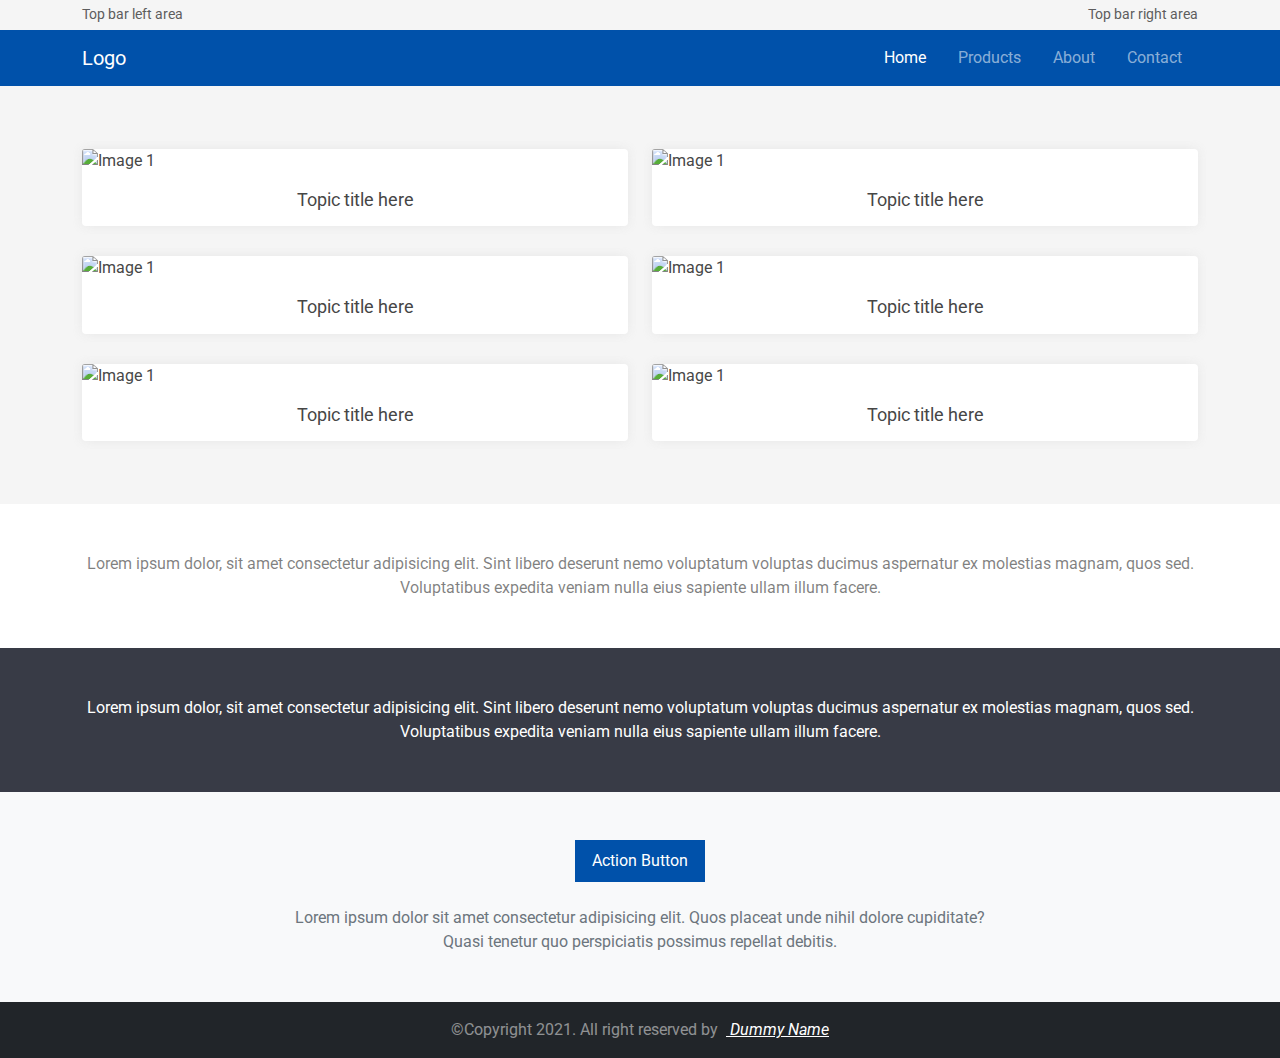
==== index.html @ 68ac0ba7 "BLUBIRD-117 design correction for responsiveness" ====
<!DOCTYPE html>
<html lang="en">
<head>
    <meta charset="UTF-8">
    <meta http-equiv="X-UA-Compatible" content="IE=edge">
    <meta name="viewport" content="width=device-width, initial-scale=1.0">
    <title>Home</title>

    <link href="https://cdn.jsdelivr.net/npm/bootstrap@5.0.2/dist/css/bootstrap.min.css" rel="stylesheet" integrity="sha384-EVSTQN3/azprG1Anm3QDgpJLIm9Nao0Yz1ztcQTwFspd3yD65VohhpuuCOmLASjC" crossorigin="anonymous">
    <link rel="stylesheet" href="assets/library/bootstrap-5/bootstrap.min.css">    
    <link rel="stylesheet" href="assets/css/main.css">
</head>
<body>
    <!-- header area -->
    <header>
        <div class="topbar py-1">
            <div class="container">
               <div class="row">
                    <div class="col-md-6">
                        <span>Top bar left area </span>
                    </div>
                    <div class="col-md-6 text-end">
                        <span>Top bar right area</span>
                    </div>
               </div>
            </div>
        </div>
        <nav class="navbar navbar-expand-md navbar-dark main-navbar-wrapper" aria-label="Fourth navbar example">
            <div class="container">
              <a class="navbar-brand" href="#">Logo</a>
              <button class="navbar-toggler collapsed" type="button" data-bs-toggle="collapse" data-bs-target="#navbarsExample04" aria-expanded="false">
                <span class="navbar-toggler-icon"></span>
              </button>
        
              <div class="navbar-collapse collapse">
                <ul class="navbar-nav ml-auto mb-2 mb-md-0 main-navbar">
                    <li class="nav-item">
                        <a class="nav-link active" aria-current="page" href="index.html">Home</a>
                      </li>
                      <li class="nav-item">
                        <a class="nav-link" href="products.html">Products</a>
                      </li>
                      
                      <li class="nav-item">
                        <a class="nav-link" href="javascript:void(0)">About</a>
                      </li>
                      <li class="nav-item">
                        <a class="nav-link" href="javascript:void(0)">Contact</a>
                      </li>
                 </ul>
              </div>
            </div>
          </nav>
    </header>
    <!-- end header area -->



    <!-- main content  -->
    <main class="main-content-wrapper">
        <div class="container">
           <div class="content-pane py-5">
                <div class="row">
                    <div class="col-md-6 col-sm-6 col-12 col-lg-6 col-xl-6 col-xxl-4">
                        <a href="products.html" class="card theme-shad">
                            <img src="https://picsum.photos/id/1/700/450" class="card-img-top" alt="Image 1">
                            <div class="card-body">
                               <h4 class="text-truncate fw-400 f-18 mb-0 text-center">Topic title here</h4>
                            </div>
                        </a>
                    </div>
                    <div class="col-md-6 col-sm-6 col-12 col-lg-6 col-xl-6 col-xxl-4">
                        <a href="products.html" class="card theme-shad">
                            <img src="https://picsum.photos/id/1/700/450" class="card-img-top" alt="Image 1">
                            <div class="card-body">
                               <h4 class="text-truncate fw-400 f-18 mb-0 text-center">Topic title here</h4>
                            </div>
                        </a>
                    </div>
                    <div class="col-md-6 col-sm-6 col-12 col-lg-6 col-xl-6 col-xxl-4">
                        <a href="products.html" class="card theme-shad">
                            <img src="https://picsum.photos/id/1/700/450" class="card-img-top" alt="Image 1">
                            <div class="card-body">
                               <h4 class="text-truncate fw-400 f-18 mb-0 text-center">Topic title here</h4>
                            </div>
                        </a>
                    </div>
                    <div class="col-md-6 col-sm-6 col-12 col-lg-6 col-xl-6 col-xxl-4">
                        <a href="products.html" class="card theme-shad">
                            <img src="https://picsum.photos/id/1/700/450" class="card-img-top" alt="Image 1">
                            <div class="card-body">
                               <h4 class="text-truncate fw-400 f-18 mb-0 text-center">Topic title here</h4>
                            </div>
                        </a>
                    </div>
                    <div class="col-md-6 col-sm-6 col-12 col-lg-6 col-xl-6 col-xxl-4">
                        <a href="products.html" class="card theme-shad">
                            <img src="https://picsum.photos/id/1/700/450" class="card-img-top" alt="Image 1">
                            <div class="card-body">
                               <h4 class="text-truncate fw-400 f-18 mb-0 text-center">Topic title here</h4>
                            </div>
                        </a>
                    </div>
                    <div class="col-md-6 col-sm-6 col-12 col-lg-6 col-xl-6 col-xxl-4">
                        <a href="products.html" class="card theme-shad">
                            <img src="https://picsum.photos/id/1/700/450" class="card-img-top" alt="Image 1">
                            <div class="card-body">
                               <h4 class="text-truncate fw-400 f-18 mb-0 text-center">Topic title here</h4>
                            </div>
                        </a>
                    </div>
                </div>
            </div>
        </div>
        <div class="demo-pane text-center">
            <div class="bg-white py-5">
                <div class="container">
                   <span class="text-black-50"> Lorem ipsum dolor, sit amet consectetur adipisicing elit. Sint libero deserunt nemo voluptatum voluptas ducimus aspernatur ex molestias magnam, quos sed. Voluptatibus expedita veniam nulla eius sapiente ullam illum facere.</span>
                </div>
            </div>
            <div class="theme-dark py-5">
                <div class="container">
                    <span class="text-white"> Lorem ipsum dolor, sit amet consectetur adipisicing elit. Sint libero deserunt nemo voluptatum voluptas ducimus aspernatur ex molestias magnam, quos sed. Voluptatibus expedita veniam nulla eius sapiente ullam illum facere.</span>
                </div>
            </div>
        </div>

        <div class="cta-pane py-5 text-center bg-light">
            <div class="container">
                <button type="button" class="btn btn-primary btn-lg rounded-0 fs-6">Action Button</button>
                <p class="text-muted mt-4 mb-0">
                    Lorem ipsum dolor sit amet consectetur adipisicing elit. Quos placeat unde nihil dolore cupiditate? <br> 
                    Quasi tenetur quo perspiciatis possimus repellat debitis. 
                </p>
            </div>
        </div>
    </main>    
    <!-- end main content  -->




    <!-- footer area  -->
    <footer class="footer mt-auto py-3 bg-dark">
        <div class="container text-center">
          <span class="text-white-50">&copy;Copyright 2021. All right reserved by &nbsp;<a href="javascript: void(0)"> Dummy Name</a>   </span>
        </div>
    </footer>
    <!-- end footer area  -->
    

    <!-- footer scripts -->
    <script src="assets/library/bootstrap-5/bootstrap.bundle.min.js"></script>
</body>
</html>
---- assets/css/main.css ----
@import url('https://fonts.googleapis.com/css2?family=Roboto:ital,wght@0,300;0,400;0,500;0,700;0,900;1,300&display=swap');

:root{
    --theme-blue: #0051aa;
    --dark-bg: #383b46;
    --text-color: #464646;
    --gray-text: #909298;
    --body-bg: #f5f5f5;
    --heading-color: #555;
}

body{
    font-size: 1rem;
    font-weight: 400;
    line-height: 1.5;
    color: var(--text-color);
    text-align: left;
    font-family: 'Roboto', sans-serif;
    background-color: var(--body-bg)
}

.main-content-wrapper{
    min-height: calc(100vh - 145px)
}
.ml-auto{
    margin-left: auto;
}

.navbar-dark{
    background-color: var(--theme-blue) !important;
}
.topbar{
    color: #5d5d5d;
    font-size: 0.9rem;
}
.theme-dark{
    background-color: var(--dark-bg) !important;
    color: var(--gray-text);
}

.btn-primary{
    background-color: var(--theme-blue) !important;
    border: 1px solid var(--theme-blue) !important;
}


.content-pane .card{
    margin-top: 15px;
    margin-bottom: 15px;
    text-decoration: none;
    color: #474747;
    cursor: pointer;
    transition: all 0.2s ease;
}
 

.content-pane .card h4{
    color: var(--text-color);
}
.products-page .card h4{
    color: #474747;
}
.content-pane .card:hover h4{
     color: var(--theme-blue)
}

.f-14{
    font-size: 14px;
}
.f-15{
    font-size: 0.95rem;
}
.opacity-50 {
    opacity: .50!important;
}
.opacity-25 {
    opacity: .25!important;
}
.opacity-75 {
    opacity: .75!important;
}
.lh-xsm{
    line-height: 0.2rem !important;
}

.previous-artcle img{
    object-fit: cover;
    width: 65px;
    height: 65px;
}
.theme-widget .list-group{
     box-shadow: none;
}
.theme-widget .list-group h6{
    color: var(--heading-color);
    font-size: 0.97rem;
}
.theme-widget .list-group-item{
     border: 1px solid #73737321 !important;
     border-bottom: 0 !important;
     padding-bottom: 8px !important;
}
.theme-widget .list-group-item:last-child{
     border-bottom: 1px solid #73737321 !important;
}
.theme-widget a.list-group-item:hover{
    background-color: #fff;
}
.theme-widget a.list-group-item:hover h6{
    color: var(--theme-blue);
}
.theme-widget a.list-group-item:hover .opacity-50{
    opacity: 0.9 !important
}
 


 


.content-pane .card:hover {
    box-shadow: 0 0 25px 0 rgba(146, 146, 146, 0.551);
}

 

.theme-shad{
    box-shadow: 0 0 10px 0 #e5e5e5d9;
    border: 0 !important
    
}
.bg-light-gray{
    background-color: #d6ebff;
}

footer a{
    color: #fff;
    font-style: italic;
}

.main-navbar-wrapper{
    padding-top: 0 !important;
    padding-bottom: 0 !important;
}
.main-navbar li .nav-link{
    padding: 1rem 1rem !important;
}

.article-excert{
    height: 80px;
}

.fw-400{font-weight: 400}
.fw-500{font-weight: 500}
.f-18{font-size: 18px;}


.social-share-list{
    width: auto;
    text-align: center;
    font-size: 30px;
}
.social-share-list .facebook{
    color: #3b5998;
}
.social-share-list .linkedin{
    color: #007cac;
}
.social-share-list .youtube{
    color: #d43935;  
}
.social-share-list .twitter{
    color: #00a7e6;
}
.social-share-list .pinterest{
    color: #b7413e;
}



.related-articles .list-group-item img{
    width: 65px;
    height: 65px;
    object-fit: cover;
}
.related-articles .list-group-item p{
   height: 40px;
   overflow: hidden;
}
.related-articles .list-group-item{
   border-radius: 4px;
   margin-bottom: 20px;
}


.feedback-form{
    border: 1px solid #73737321 !important;
    padding: 1rem
}
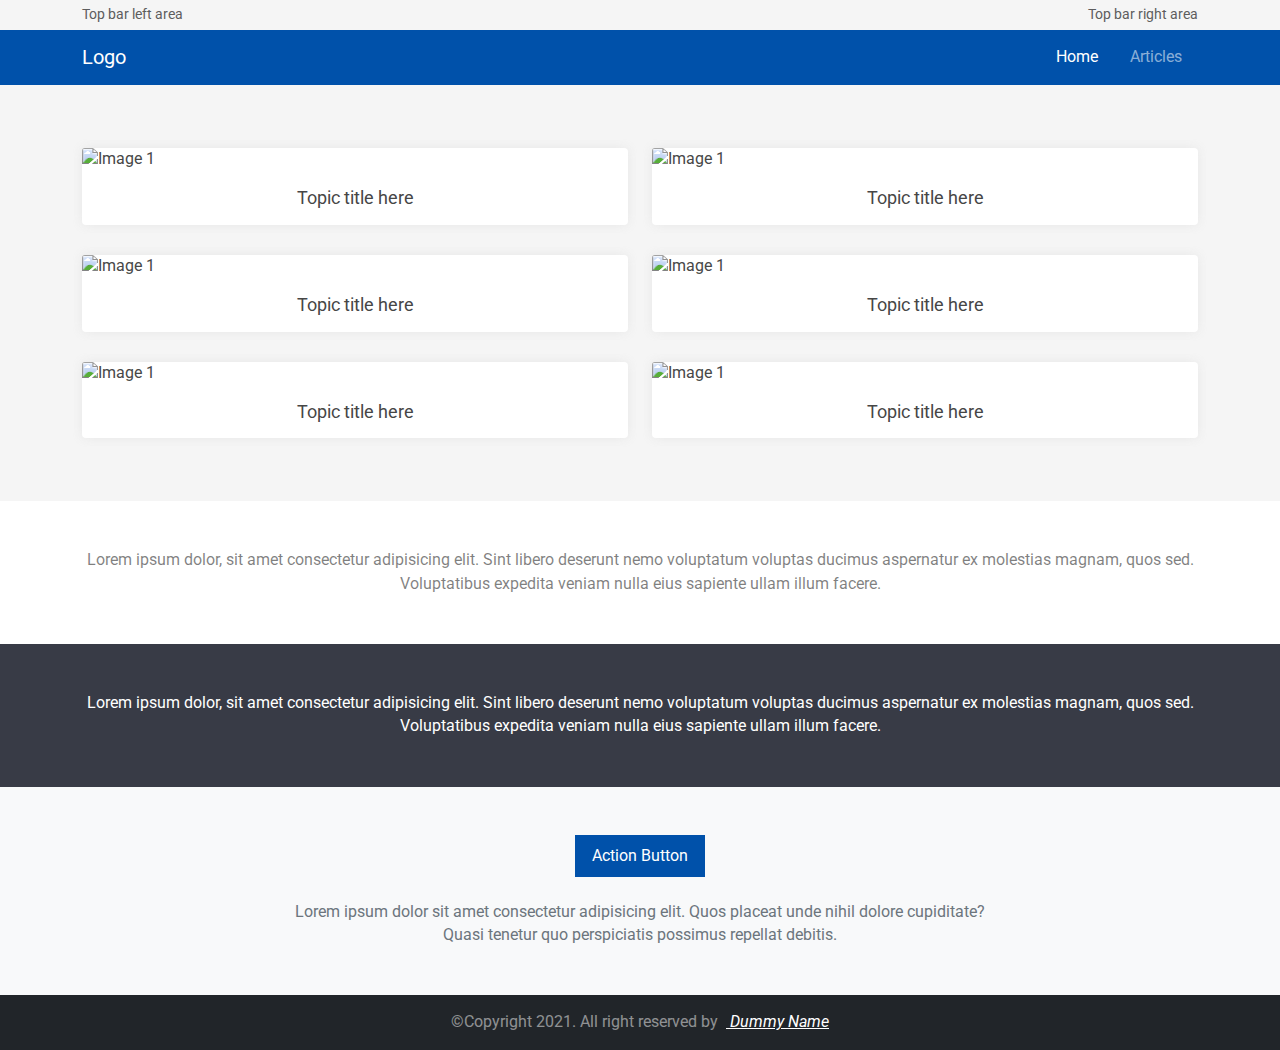
==== commit 0d3713e7: "BLUBIRD-117 removed dummy menu items and products renamed to articles" ====
--- a/index.html
+++ b/index.html
@@ -38,14 +38,7 @@
                         <a class="nav-link active" aria-current="page" href="index.html">Home</a>
                       </li>
                       <li class="nav-item">
-                        <a class="nav-link" href="products.html">Products</a>
-                      </li>
-                      
-                      <li class="nav-item">
-                        <a class="nav-link" href="javascript:void(0)">About</a>
-                      </li>
-                      <li class="nav-item">
-                        <a class="nav-link" href="javascript:void(0)">Contact</a>
+                        <a class="nav-link" href="articles.html">Articles</a>
                       </li>
                  </ul>
               </div>
@@ -62,7 +55,7 @@
            <div class="content-pane py-5">
                 <div class="row">
                     <div class="col-md-6 col-sm-6 col-12 col-lg-6 col-xl-6 col-xxl-4">
-                        <a href="products.html" class="card theme-shad">
+                        <a href="articles.html" class="card theme-shad">
                             <img src="https://picsum.photos/id/1/700/450" class="card-img-top" alt="Image 1">
                             <div class="card-body">
                                <h4 class="text-truncate fw-400 f-18 mb-0 text-center">Topic title here</h4>
@@ -70,7 +63,7 @@
                         </a>
                     </div>
                     <div class="col-md-6 col-sm-6 col-12 col-lg-6 col-xl-6 col-xxl-4">
-                        <a href="products.html" class="card theme-shad">
+                        <a href="articles.html" class="card theme-shad">
                             <img src="https://picsum.photos/id/1/700/450" class="card-img-top" alt="Image 1">
                             <div class="card-body">
                                <h4 class="text-truncate fw-400 f-18 mb-0 text-center">Topic title here</h4>
@@ -78,7 +71,7 @@
                         </a>
                     </div>
                     <div class="col-md-6 col-sm-6 col-12 col-lg-6 col-xl-6 col-xxl-4">
-                        <a href="products.html" class="card theme-shad">
+                        <a href="articles.html" class="card theme-shad">
                             <img src="https://picsum.photos/id/1/700/450" class="card-img-top" alt="Image 1">
                             <div class="card-body">
                                <h4 class="text-truncate fw-400 f-18 mb-0 text-center">Topic title here</h4>
@@ -86,7 +79,7 @@
                         </a>
                     </div>
                     <div class="col-md-6 col-sm-6 col-12 col-lg-6 col-xl-6 col-xxl-4">
-                        <a href="products.html" class="card theme-shad">
+                        <a href="articles.html" class="card theme-shad">
                             <img src="https://picsum.photos/id/1/700/450" class="card-img-top" alt="Image 1">
                             <div class="card-body">
                                <h4 class="text-truncate fw-400 f-18 mb-0 text-center">Topic title here</h4>
@@ -94,7 +87,7 @@
                         </a>
                     </div>
                     <div class="col-md-6 col-sm-6 col-12 col-lg-6 col-xl-6 col-xxl-4">
-                        <a href="products.html" class="card theme-shad">
+                        <a href="articles.html" class="card theme-shad">
                             <img src="https://picsum.photos/id/1/700/450" class="card-img-top" alt="Image 1">
                             <div class="card-body">
                                <h4 class="text-truncate fw-400 f-18 mb-0 text-center">Topic title here</h4>
@@ -102,7 +95,7 @@
                         </a>
                     </div>
                     <div class="col-md-6 col-sm-6 col-12 col-lg-6 col-xl-6 col-xxl-4">
-                        <a href="products.html" class="card theme-shad">
+                        <a href="articles.html" class="card theme-shad">
                             <img src="https://picsum.photos/id/1/700/450" class="card-img-top" alt="Image 1">
                             <div class="card-body">
                                <h4 class="text-truncate fw-400 f-18 mb-0 text-center">Topic title here</h4>
--- a/assets/css/main.css
+++ b/assets/css/main.css
@@ -10,7 +10,7 @@
 }
 
 body{
-    font-size: 1rem;
+    font-size: 0.97rem;
     font-weight: 400;
     line-height: 1.5;
     color: var(--text-color);
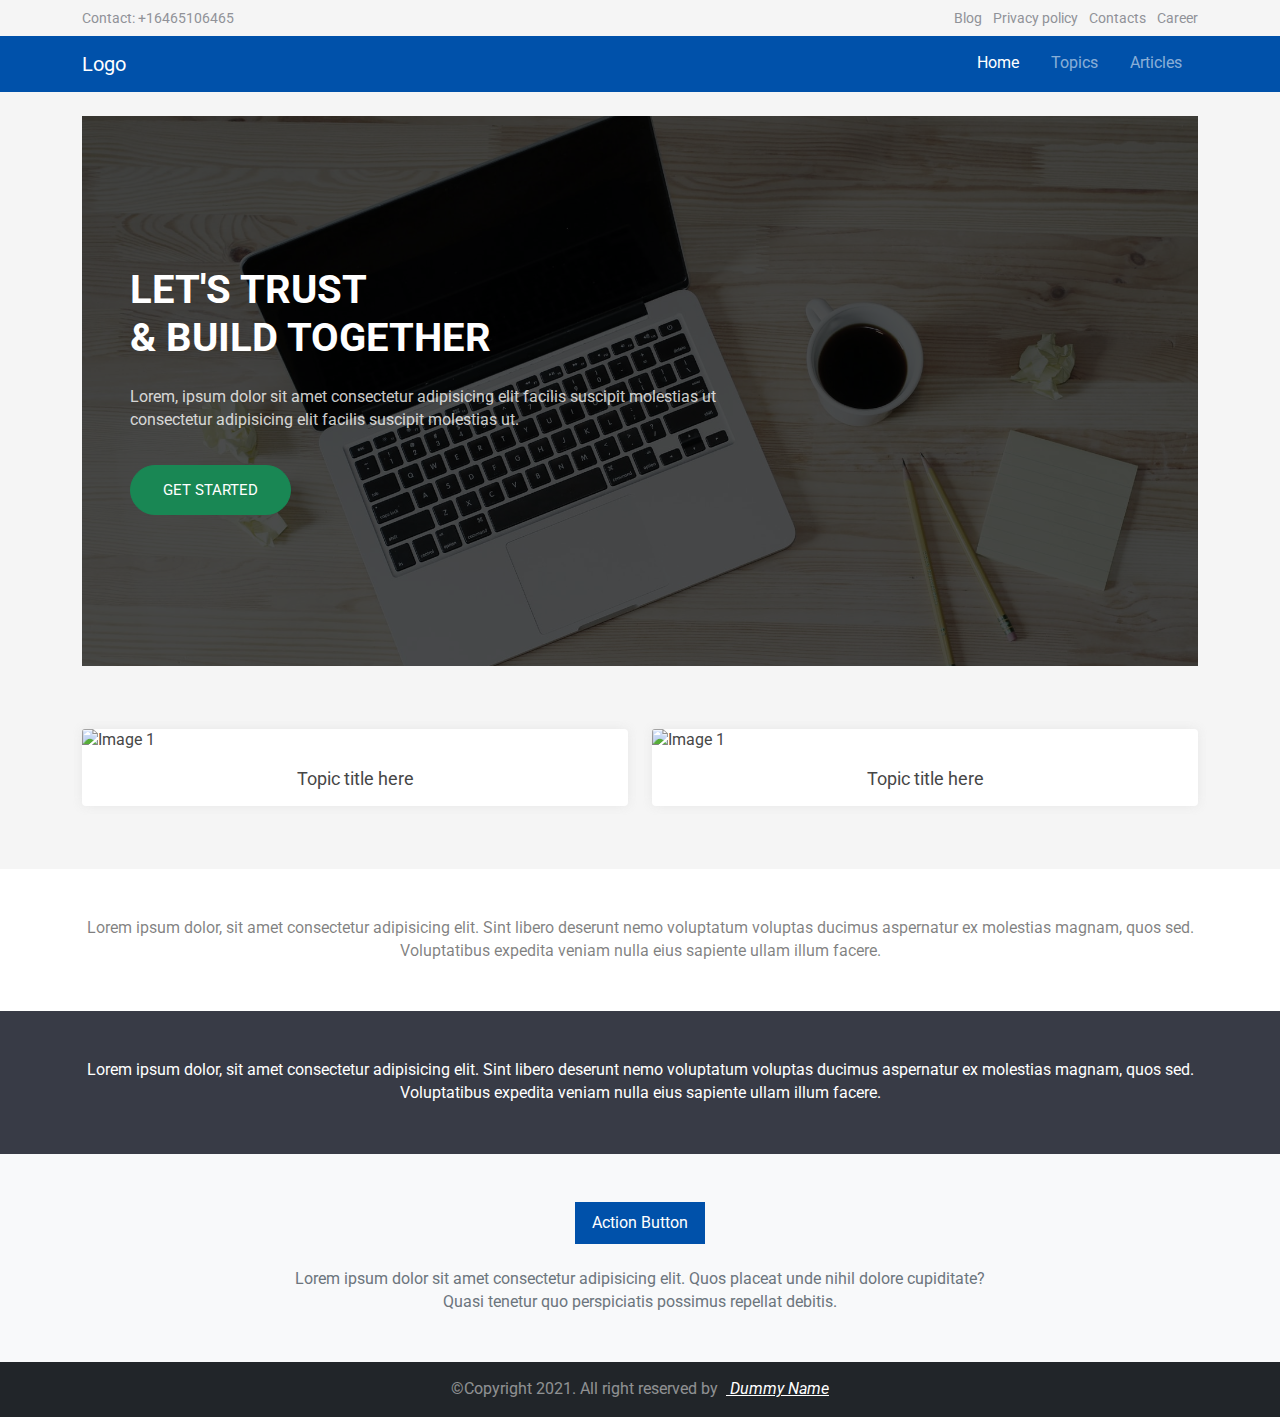
==== commit 68c976e9: "BLUBIRD-121 Added hero banner design on home page" ====
--- a/index.html
+++ b/index.html
@@ -12,15 +12,21 @@
 </head>
 <body>
     <!-- header area -->
+    
     <header>
-        <div class="topbar py-1">
+        <div class="topbar py-2">
             <div class="container">
                <div class="row">
                     <div class="col-md-6">
-                        <span>Top bar left area </span>
+                        <a href="tel: +16465106465">Contact: +16465106465</a>  
                     </div>
                     <div class="col-md-6 text-end">
-                        <span>Top bar right area</span>
+                        <ul class="list-inline mb-0">
+                            <li class="list-inline-item"><a href="javascript: void(0)">Blog </a></li>
+                            <li class="list-inline-item"><a href="javascript: void(0)">Privacy policy </a></li>
+                            <li class="list-inline-item"><a href="javascript: void(0)">Contacts </a></li>
+                            <li class="list-inline-item"><a href="javascript: void(0)">Career </a></li>
+                        </ul>
                     </div>
                </div>
             </div>
@@ -34,8 +40,11 @@
         
               <div class="navbar-collapse collapse">
                 <ul class="navbar-nav ml-auto mb-2 mb-md-0 main-navbar">
-                    <li class="nav-item">
+                     <li class="nav-item">
                         <a class="nav-link active" aria-current="page" href="index.html">Home</a>
+                      </li>
+                      <li class="nav-item">
+                        <a class="nav-link" aria-current="page" href="topics.html">Topics</a>
                       </li>
                       <li class="nav-item">
                         <a class="nav-link" href="articles.html">Articles</a>
@@ -52,40 +61,20 @@
     <!-- main content  -->
     <main class="main-content-wrapper">
         <div class="container">
+            <div class="hero-banner d-flex mt-4" style="background-image: url(assets/images/hero-banner.jpg);">
+                <div class="hero-caption mt-auto mb-auto me-auto">
+                    <h1 class="text-white fw-bold text-uppercase">
+                        let's trust <br> & Build Together 
+                    </h1>
+                    <p class="text-white-80 mt-4">
+                        Lorem, ipsum dolor sit amet consectetur adipisicing elit facilis suscipit molestias ut <br>
+                        consectetur adipisicing elit facilis suscipit molestias ut.
+                    </p>
+                    <button type="button" class="btn btn-success rounded-pill text-uppercase fw-400 f-15 mt-3">Get Started</button>
+                </div>
+            </div>
            <div class="content-pane py-5">
                 <div class="row">
-                    <div class="col-md-6 col-sm-6 col-12 col-lg-6 col-xl-6 col-xxl-4">
-                        <a href="articles.html" class="card theme-shad">
-                            <img src="https://picsum.photos/id/1/700/450" class="card-img-top" alt="Image 1">
-                            <div class="card-body">
-                               <h4 class="text-truncate fw-400 f-18 mb-0 text-center">Topic title here</h4>
-                            </div>
-                        </a>
-                    </div>
-                    <div class="col-md-6 col-sm-6 col-12 col-lg-6 col-xl-6 col-xxl-4">
-                        <a href="articles.html" class="card theme-shad">
-                            <img src="https://picsum.photos/id/1/700/450" class="card-img-top" alt="Image 1">
-                            <div class="card-body">
-                               <h4 class="text-truncate fw-400 f-18 mb-0 text-center">Topic title here</h4>
-                            </div>
-                        </a>
-                    </div>
-                    <div class="col-md-6 col-sm-6 col-12 col-lg-6 col-xl-6 col-xxl-4">
-                        <a href="articles.html" class="card theme-shad">
-                            <img src="https://picsum.photos/id/1/700/450" class="card-img-top" alt="Image 1">
-                            <div class="card-body">
-                               <h4 class="text-truncate fw-400 f-18 mb-0 text-center">Topic title here</h4>
-                            </div>
-                        </a>
-                    </div>
-                    <div class="col-md-6 col-sm-6 col-12 col-lg-6 col-xl-6 col-xxl-4">
-                        <a href="articles.html" class="card theme-shad">
-                            <img src="https://picsum.photos/id/1/700/450" class="card-img-top" alt="Image 1">
-                            <div class="card-body">
-                               <h4 class="text-truncate fw-400 f-18 mb-0 text-center">Topic title here</h4>
-                            </div>
-                        </a>
-                    </div>
                     <div class="col-md-6 col-sm-6 col-12 col-lg-6 col-xl-6 col-xxl-4">
                         <a href="articles.html" class="card theme-shad">
                             <img src="https://picsum.photos/id/1/700/450" class="card-img-top" alt="Image 1">
@@ -131,8 +120,9 @@
     <!-- end main content  -->
 
 
+ 
 
-
+     
     <!-- footer area  -->
     <footer class="footer mt-auto py-3 bg-dark">
         <div class="container text-center">
--- a/assets/css/main.css
+++ b/assets/css/main.css
@@ -11,11 +11,11 @@
 
 body{
     font-size: 0.97rem;
-    font-weight: 400;
+    font-weight: 400 !important;
     line-height: 1.5;
     color: var(--text-color);
     text-align: left;
-    font-family: 'Roboto', sans-serif;
+    font-family: 'Roboto', sans-serif !important;
     background-color: var(--body-bg)
 }
 
@@ -31,7 +31,19 @@
 }
 .topbar{
     color: #5d5d5d;
-    font-size: 0.9rem;
+    font-size: 0.85rem;
+}
+
+.topbar a{
+    text-decoration: none;
+    color: var(--gray-text);
+}
+
+.topbar a:hover,
+.topbar a:active,
+.topbar a:focus
+{
+    color: var(--theme-blue);
 }
 .theme-dark{
     background-color: var(--dark-bg) !important;
@@ -42,6 +54,25 @@
     background-color: var(--theme-blue) !important;
     border: 1px solid var(--theme-blue) !important;
 }
+
+/* home page css */
+.hero-banner{
+    background-color: #282828;
+    min-height: 550px;
+    background-size: cover;
+    background-blend-mode: overlay;
+}
+.hero-banner  .hero-caption{
+    padding: 3rem 3rem;
+}
+.hero-banner  .hero-caption .btn{
+    padding: 0.8rem 2rem;
+}
+.text-white-80 {
+    color: rgba(255,255,255,.8)!important;
+}
+ 
+/* end home page css */
 
 
 .content-pane .card{
@@ -53,6 +84,7 @@
     transition: all 0.2s ease;
 }
  
+ 
 
 .content-pane .card h4{
     color: var(--text-color);
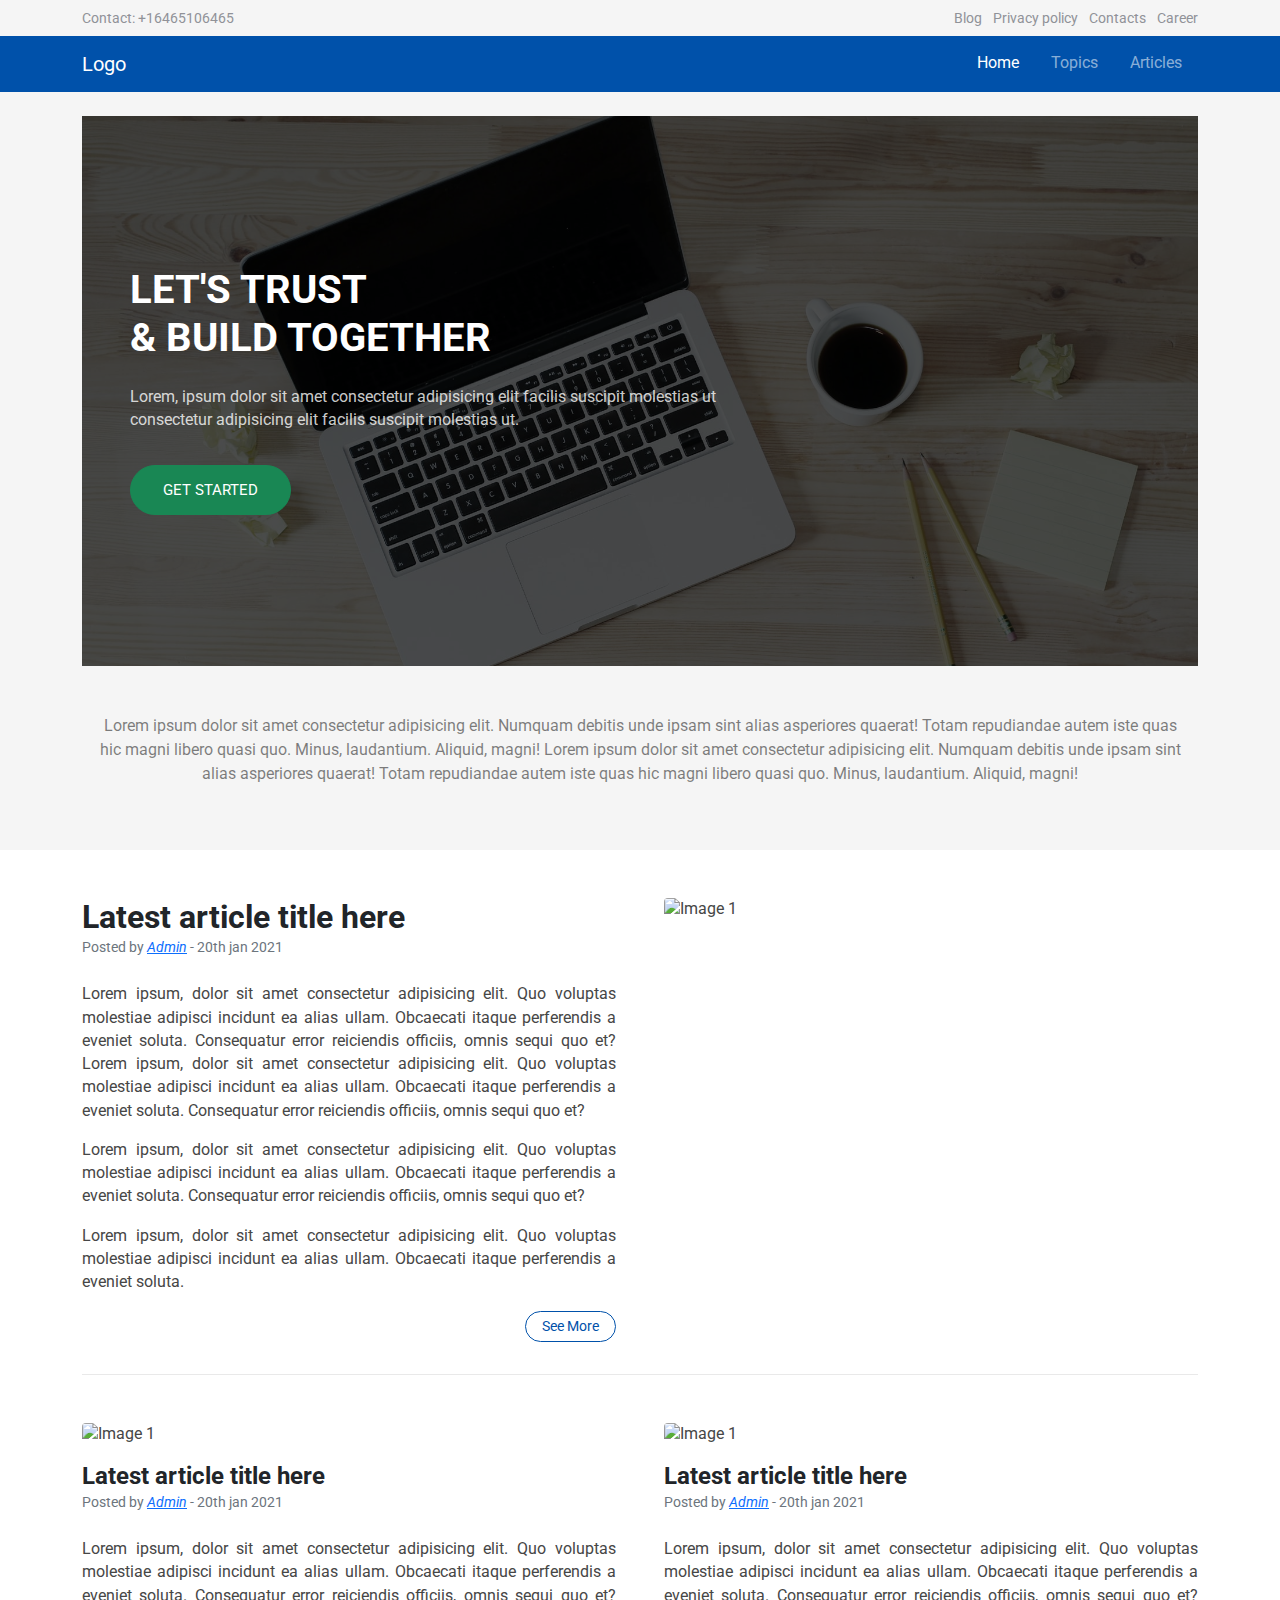
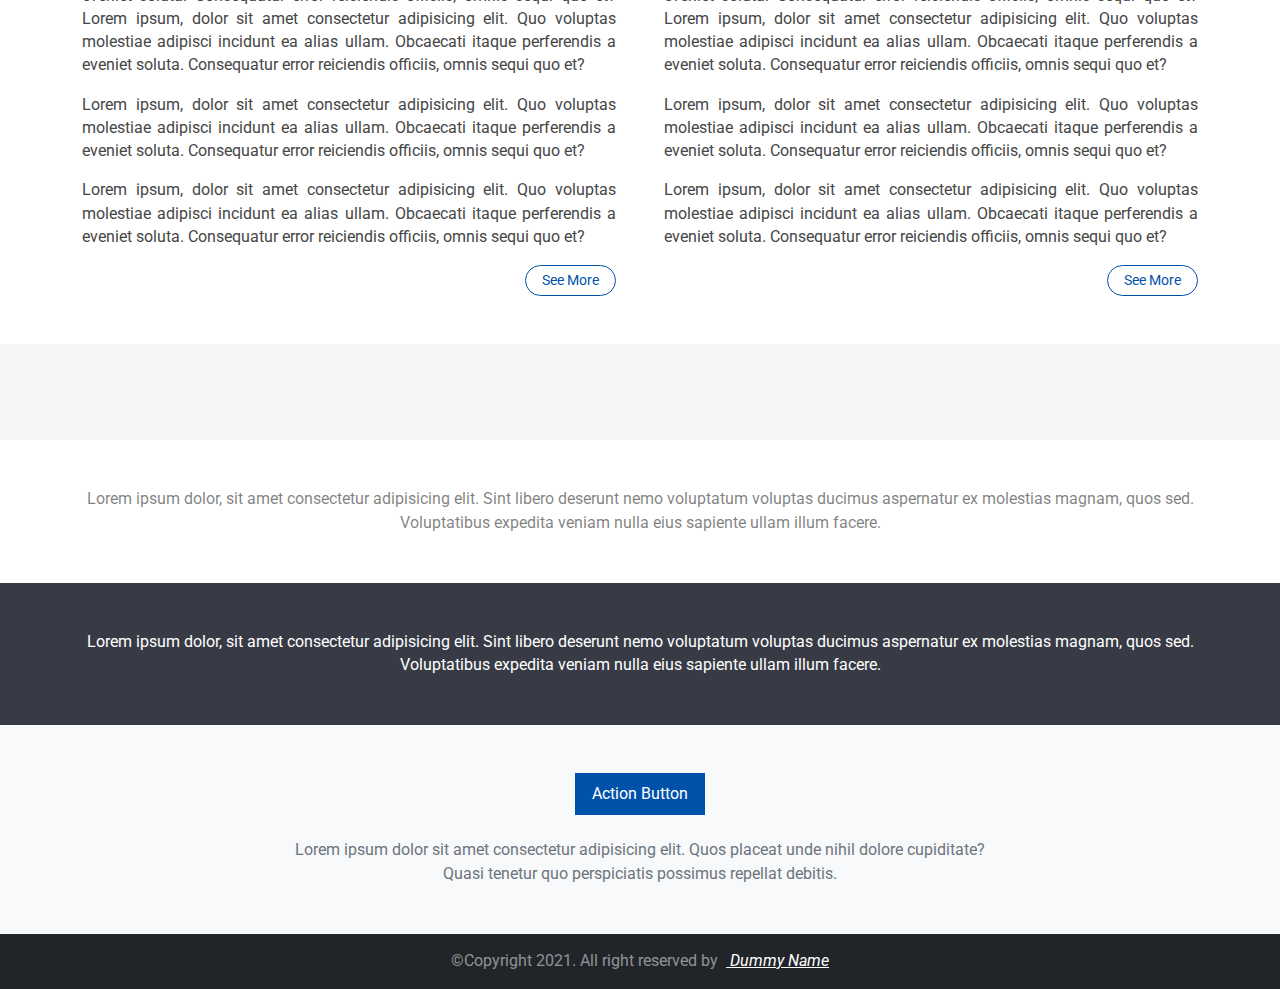
==== commit cffb9775: "BLUBIRD-121 Latest articles design added" ====
--- a/index.html
+++ b/index.html
@@ -60,6 +60,8 @@
 
     <!-- main content  -->
     <main class="main-content-wrapper">
+
+        <!-- home hero banner section  -->
         <div class="container">
             <div class="hero-banner d-flex mt-4" style="background-image: url(assets/images/hero-banner.jpg);">
                 <div class="hero-caption mt-auto mb-auto me-auto">
@@ -73,24 +75,124 @@
                     <button type="button" class="btn btn-success rounded-pill text-uppercase fw-400 f-15 mt-3">Get Started</button>
                 </div>
             </div>
+        </div><!-- end home hero banner section  -->
+
+
+        <!-- statement section  -->
+        <div class="py-5 statement-section">
+            <div class="container text-center px-4">
+                <p class="text-black-50 f-16">
+                    Lorem ipsum dolor sit amet consectetur adipisicing elit. Numquam debitis unde ipsam sint alias asperiores quaerat! Totam repudiandae autem iste quas hic magni libero quasi quo. Minus, laudantium. Aliquid, magni!
+                    Lorem ipsum dolor sit amet consectetur adipisicing elit. Numquam debitis unde ipsam sint alias asperiores quaerat! Totam repudiandae autem iste quas hic magni libero quasi quo. Minus, laudantium. Aliquid, magni!
+                </p>
+            </div>
+        </div><!-- end statement section  -->
+
+
+        <!-- featured articles  -->
+        <div class="bg-white py-5 featured-articles">
+            <div class="container">
+                <!-- latest article -->
+                <div class="row gx-5 d-flex">
+                    <div class="order-sm-2 order-lg-1 order-md-2 col-md-12 col-sm-12 col-12 col-lg-6 col-xl-6 col-xxl-6">
+                        <div class="post-header mb-4">
+                            <h1 class="figure-caption fs-2 mt-0 mb-0 fw-bold text-dark">Latest article title here</h1>
+                            <small class="text-muted">Posted by <a class="fst-italic" href="#">Admin</a> - 20th jan 2021</small>
+                        </div>
+    
+                        <div class="post-content text-justify">
+                            <p>
+                                Lorem ipsum, dolor sit amet consectetur adipisicing elit. Quo voluptas molestiae adipisci incidunt ea alias ullam. Obcaecati itaque perferendis a eveniet soluta. Consequatur error reiciendis officiis, omnis sequi quo et?
+                                Lorem ipsum, dolor sit amet consectetur adipisicing elit. Quo voluptas molestiae adipisci incidunt ea alias ullam. Obcaecati itaque perferendis a eveniet soluta. Consequatur error reiciendis officiis, omnis sequi quo et?
+                            </p>
+                            <p>
+                                Lorem ipsum, dolor sit amet consectetur adipisicing elit. Quo voluptas molestiae adipisci incidunt ea alias ullam. Obcaecati itaque perferendis a eveniet soluta. Consequatur error reiciendis officiis, omnis sequi quo et?
+                            </p>
+                            <p>
+                                Lorem ipsum, dolor sit amet consectetur adipisicing elit. Quo voluptas molestiae adipisci incidunt ea alias ullam. Obcaecati itaque perferendis a eveniet soluta. 
+                            </p>
+                        </div>
+                        <div class="text-end">
+                            <a href="javascript: void(0)" class="btn btn-outline-primary btn-sm rounded-pill px-3">See More</a>
+                        </div>
+                    </div>
+                    <div class="order-sm-1 order-lg-2 order-md-1 col-md-12 col-sm-12 col-12 col-lg-6 col-xl-6 col-xxl-6">
+                        <figure>
+                            <img src="https://picsum.photos/id/6/1000/600" class="rounded w-100" alt="Image 1">
+                        </figure>
+                    </div>
+                    <div class="col-md-12 py-3 order-3">
+                        <hr> 
+                    </div>
+                </div> <!-- end latest article -->
+
+                <!-- other articles -->
+                <div class="row gx-5">
+                    <div class="col-12 col-md-6 col-sm-12 col-lg-6">
+                        <article>
+                            <figure class="mt-3">
+                                <img src="https://picsum.photos/id/4/1000/600" class="rounded w-100" alt="Image 1">
+                            </figure>
+                            <div class="post-header mb-4">
+                                <h1 class="figure-caption fs-4 mt-0 mb-0 fw-bold text-dark">Latest article title here</h1>
+                                <small class="text-muted">Posted by <a class="fst-italic" href="#">Admin</a> - 20th jan 2021</small>
+                            </div>
+        
+                            <div class="post-content text-justify">
+                                <p>
+                                    Lorem ipsum, dolor sit amet consectetur adipisicing elit. Quo voluptas molestiae adipisci incidunt ea alias ullam. Obcaecati itaque perferendis a eveniet soluta. Consequatur error reiciendis officiis, omnis sequi quo et?
+                                    Lorem ipsum, dolor sit amet consectetur adipisicing elit. Quo voluptas molestiae adipisci incidunt ea alias ullam. Obcaecati itaque perferendis a eveniet soluta. Consequatur error reiciendis officiis, omnis sequi quo et?
+                                </p>
+                                <p>
+                                    Lorem ipsum, dolor sit amet consectetur adipisicing elit. Quo voluptas molestiae adipisci incidunt ea alias ullam. Obcaecati itaque perferendis a eveniet soluta. Consequatur error reiciendis officiis, omnis sequi quo et?
+                                </p>
+                                <p>
+                                    Lorem ipsum, dolor sit amet consectetur adipisicing elit. Quo voluptas molestiae adipisci incidunt ea alias ullam. Obcaecati itaque perferendis a eveniet soluta. Consequatur error reiciendis officiis, omnis sequi quo et?
+                                </p>
+                            </div>
+                            
+                            <div class="text-end">
+                                <a href="javascript: void(0)" class="btn btn-outline-primary btn-sm rounded-pill px-3">See More</a>
+                            </div>
+                        </article>
+                    </div>
+                    <div class="col-12 col-md-6 col-sm-12 col-lg-6">
+                        <article>
+                            <figure class="mt-3">
+                                <img src="https://picsum.photos/id/2/1000/600" class="rounded w-100" alt="Image 1">
+                            </figure>
+                            <div class="post-header mb-4">
+                                <h1 class="figure-caption fs-4 mt-0 mb-0 fw-bold text-dark">Latest article title here</h1>
+                                <small class="text-muted">Posted by <a class="fst-italic" href="#">Admin</a> - 20th jan 2021</small>
+                            </div>
+        
+                            <div class="post-content text-justify">
+                                <p>
+                                    Lorem ipsum, dolor sit amet consectetur adipisicing elit. Quo voluptas molestiae adipisci incidunt ea alias ullam. Obcaecati itaque perferendis a eveniet soluta. Consequatur error reiciendis officiis, omnis sequi quo et?
+                                    Lorem ipsum, dolor sit amet consectetur adipisicing elit. Quo voluptas molestiae adipisci incidunt ea alias ullam. Obcaecati itaque perferendis a eveniet soluta. Consequatur error reiciendis officiis, omnis sequi quo et?
+                                </p>
+                                <p>
+                                    Lorem ipsum, dolor sit amet consectetur adipisicing elit. Quo voluptas molestiae adipisci incidunt ea alias ullam. Obcaecati itaque perferendis a eveniet soluta. Consequatur error reiciendis officiis, omnis sequi quo et?
+                                </p>
+                                <p>
+                                    Lorem ipsum, dolor sit amet consectetur adipisicing elit. Quo voluptas molestiae adipisci incidunt ea alias ullam. Obcaecati itaque perferendis a eveniet soluta. Consequatur error reiciendis officiis, omnis sequi quo et?
+                                </p>
+                            </div>
+                            <div class="text-end">
+                                <a href="javascript: void(0)" class="btn btn-outline-primary btn-sm rounded-pill px-3">See More</a>
+                            </div>
+                        </article>
+                    </div>
+                </div><!-- end other articles -->
+
+
+            </div>
+        </div>
+
+        <div class="container">
            <div class="content-pane py-5">
                 <div class="row">
-                    <div class="col-md-6 col-sm-6 col-12 col-lg-6 col-xl-6 col-xxl-4">
-                        <a href="articles.html" class="card theme-shad">
-                            <img src="https://picsum.photos/id/1/700/450" class="card-img-top" alt="Image 1">
-                            <div class="card-body">
-                               <h4 class="text-truncate fw-400 f-18 mb-0 text-center">Topic title here</h4>
-                            </div>
-                        </a>
-                    </div>
-                    <div class="col-md-6 col-sm-6 col-12 col-lg-6 col-xl-6 col-xxl-4">
-                        <a href="articles.html" class="card theme-shad">
-                            <img src="https://picsum.photos/id/1/700/450" class="card-img-top" alt="Image 1">
-                            <div class="card-body">
-                               <h4 class="text-truncate fw-400 f-18 mb-0 text-center">Topic title here</h4>
-                            </div>
-                        </a>
-                    </div>
+                     
                 </div>
             </div>
         </div>
--- a/assets/css/main.css
+++ b/assets/css/main.css
@@ -54,6 +54,23 @@
     background-color: var(--theme-blue) !important;
     border: 1px solid var(--theme-blue) !important;
 }
+.btn-outline-primary{
+    border: 1px solid var(--theme-blue);
+    color: var(--theme-blue);
+}
+.btn-outline-primary:hover{
+     background-color: var(--theme-blue) !important;
+    border: 1px solid var(--theme-blue);
+    color: #fff;
+}
+
+hr{
+    background-color: #a6a6a6;
+}
+
+.text-justify{
+    text-align: justify;
+}
 
 /* home page css */
 .hero-banner{
@@ -102,6 +119,9 @@
 .f-15{
     font-size: 0.95rem;
 }
+.f-16{
+    font-size: 1rem;
+}
 .opacity-50 {
     opacity: .50!important;
 }
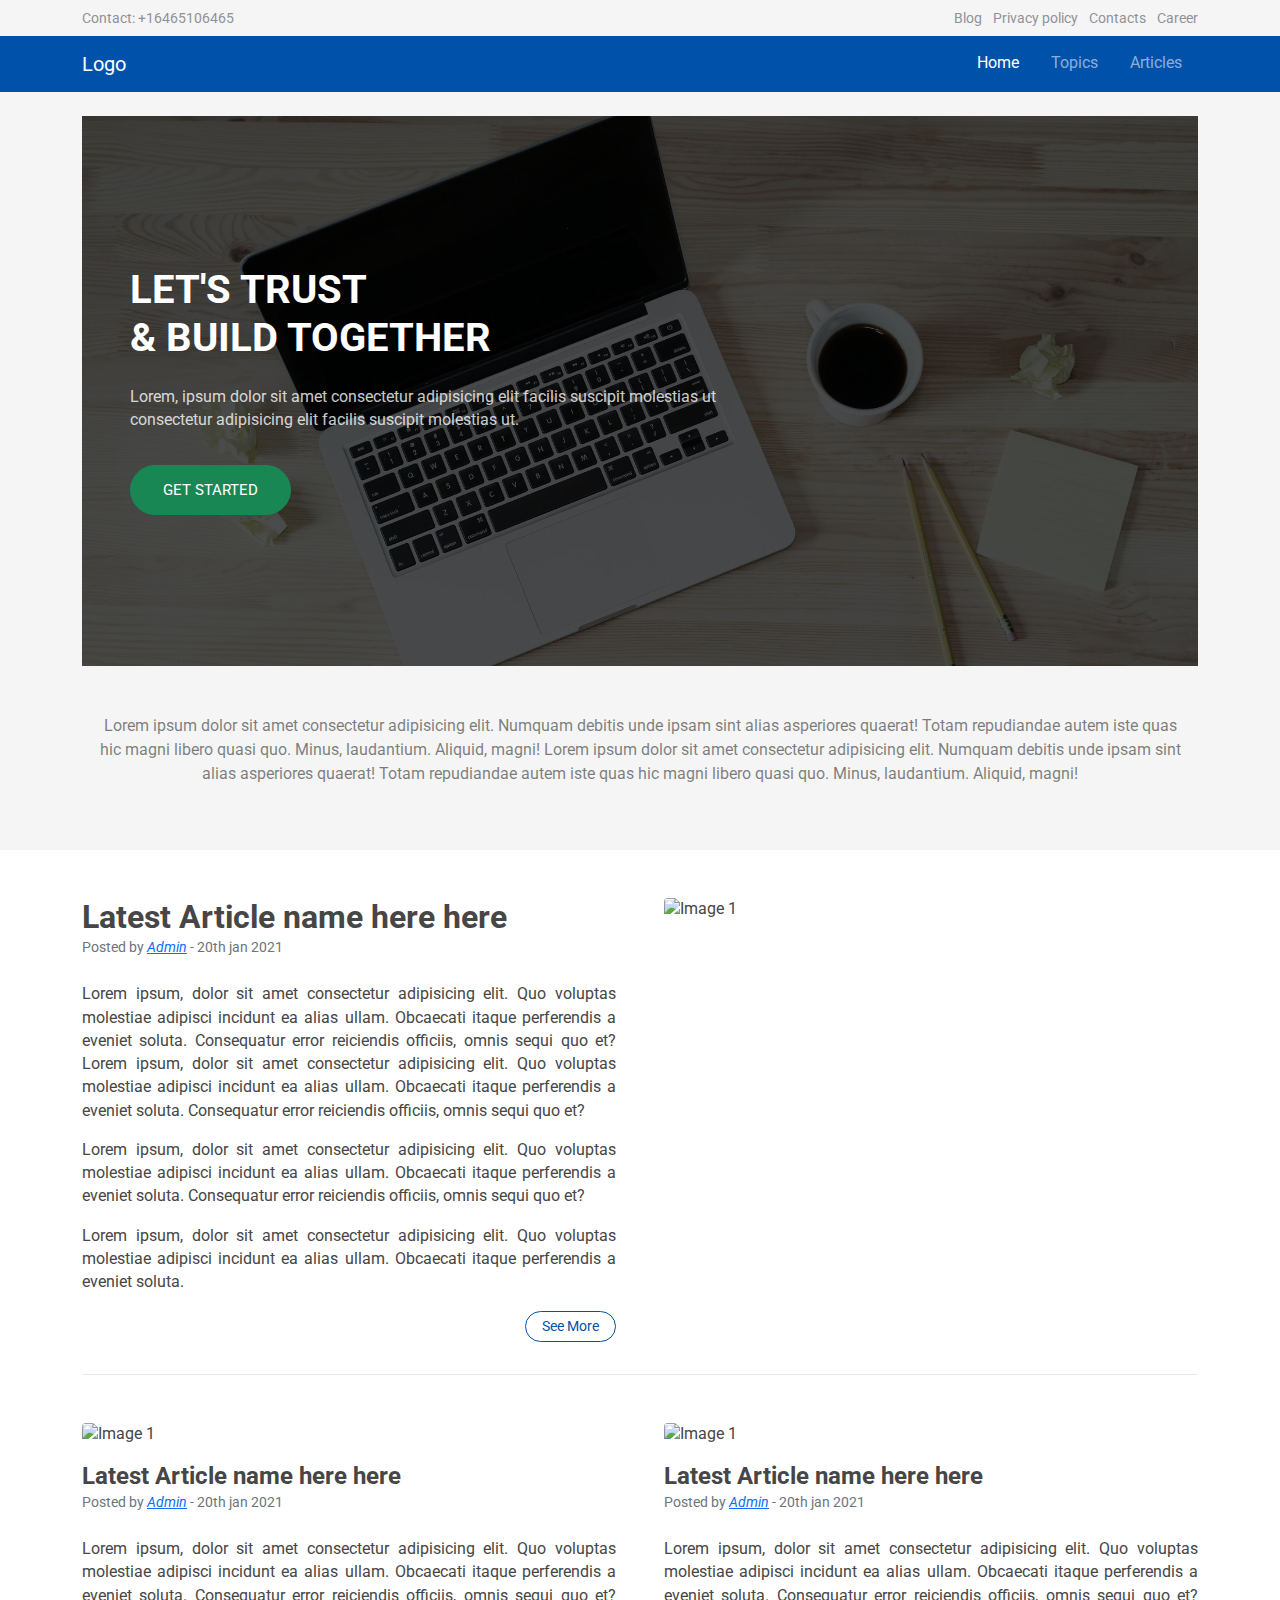
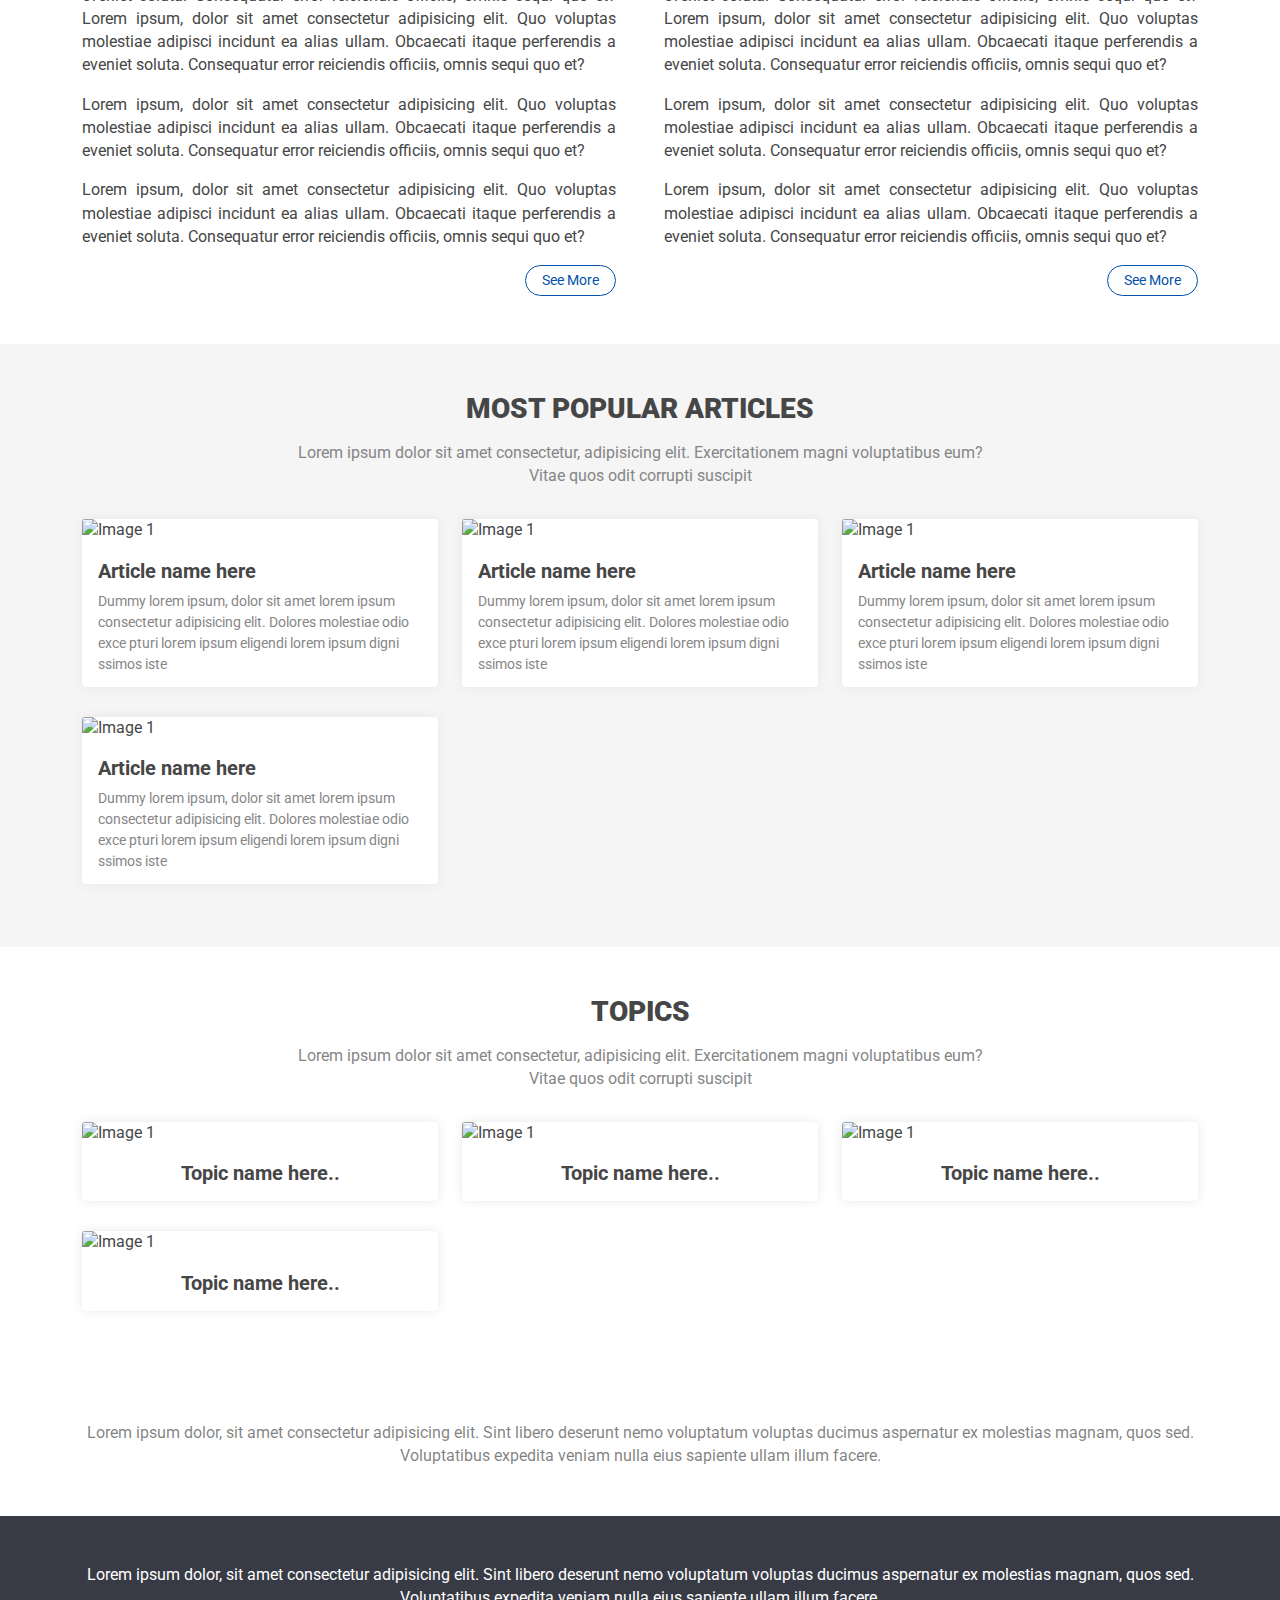
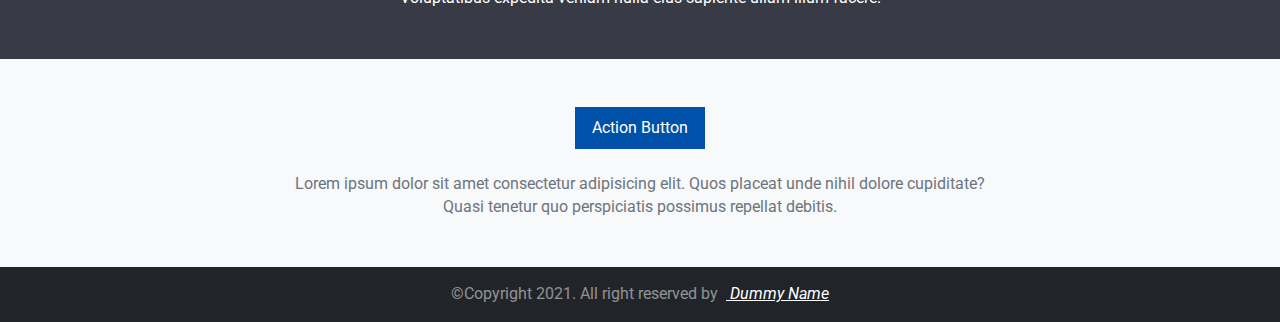
==== commit 4b21bfc1: "BLUBIRD-121 Added topics and popular articles section" ====
--- a/index.html
+++ b/index.html
@@ -96,7 +96,7 @@
                 <div class="row gx-5 d-flex">
                     <div class="order-sm-2 order-lg-1 order-md-2 col-md-12 col-sm-12 col-12 col-lg-6 col-xl-6 col-xxl-6">
                         <div class="post-header mb-4">
-                            <h1 class="figure-caption fs-2 mt-0 mb-0 fw-bold text-dark">Latest article title here</h1>
+                            <h1 class="figure-caption fs-2 mt-0 mb-0 fw-bold title">Latest Article name here here</h1>
                             <small class="text-muted">Posted by <a class="fst-italic" href="#">Admin</a> - 20th jan 2021</small>
                         </div>
     
@@ -134,7 +134,7 @@
                                 <img src="https://picsum.photos/id/4/1000/600" class="rounded w-100" alt="Image 1">
                             </figure>
                             <div class="post-header mb-4">
-                                <h1 class="figure-caption fs-4 mt-0 mb-0 fw-bold text-dark">Latest article title here</h1>
+                                <h1 class="figure-caption fs-4 mt-0 mb-0 fw-bold title">Latest Article name here here</h1>
                                 <small class="text-muted">Posted by <a class="fst-italic" href="#">Admin</a> - 20th jan 2021</small>
                             </div>
         
@@ -162,7 +162,7 @@
                                 <img src="https://picsum.photos/id/2/1000/600" class="rounded w-100" alt="Image 1">
                             </figure>
                             <div class="post-header mb-4">
-                                <h1 class="figure-caption fs-4 mt-0 mb-0 fw-bold text-dark">Latest article title here</h1>
+                                <h1 class="figure-caption fs-4 mt-0 mb-0 fw-bolder title">Latest Article name here here</h1>
                                 <small class="text-muted">Posted by <a class="fst-italic" href="#">Admin</a> - 20th jan 2021</small>
                             </div>
         
@@ -189,13 +189,111 @@
             </div>
         </div>
 
-        <div class="container">
-           <div class="content-pane py-5">
+    
+        <div class="content-pane py-5 most-popular-article">
+            <div class="container">
+                <div class="text-center">
+                    <h1 class="text-uppercase fw-900 fs-3 mb-3"> Most Popular Articles </h1>
+                    <p class="text-gray">Lorem ipsum dolor sit amet consectetur, adipisicing elit. Exercitationem magni voluptatibus eum? <br> Vitae quos odit corrupti suscipit</p>
+                </div>
                 <div class="row">
-                     
-                </div>
-            </div>
-        </div>
+                    <div class="col-md-6 col-sm-6 col-12 col-lg-4 col-xl-4 col-xxl-3">
+                        <a href="article-details.html" class="card theme-shad">
+                            <img src="https://picsum.photos/id/1/700/450" class="card-img-top" alt="Image 1">
+                            <div class="card-body">
+                                <h4 class="text-truncate fw-bolder fs-5 mb-2">Article name here  </h4>
+                                <div class="article-excert f-14">
+                                    Dummy lorem ipsum, dolor sit amet lorem ipsum consectetur adipisicing elit. 
+                                    Dolores molestiae odio exce pturi lorem ipsum eligendi lorem ipsum digni ssimos iste 
+                                </div>
+                            </div>
+                        </a>
+                    </div>
+                    <div class="col-md-6 col-sm-6 col-12 col-lg-4 col-xl-4 col-xxl-3">
+                        <a href="article-details.html" class="card theme-shad">
+                            <img src="https://picsum.photos/id/1/700/450" class="card-img-top" alt="Image 1">
+                            <div class="card-body">
+                                <h4 class="text-truncate fw-bolder fs-5 mb-2">Article name here  </h4>
+                            <div class="article-excert f-14">
+                                Dummy lorem ipsum, dolor sit amet lorem ipsum consectetur adipisicing elit. 
+                                Dolores molestiae odio exce pturi lorem ipsum eligendi lorem ipsum digni ssimos iste 
+                            </div>
+                            </div>
+                        </a>
+                    </div>
+                    <div class="col-md-4 col-sm-6 col-12 col-lg-4 col-xl-4 col-xxl-3">
+                        <a href="article-details.html" class="card theme-shad">
+                            <img src="https://picsum.photos/id/1/700/450" class="card-img-top" alt="Image 1">
+                            <div class="card-body">
+                                <h4 class="text-truncate fw-bolder fs-5 mb-2">Article name here  </h4>
+                            <div class="article-excert f-14">
+                                Dummy lorem ipsum, dolor sit amet lorem ipsum consectetur adipisicing elit. 
+                                Dolores molestiae odio exce pturi lorem ipsum eligendi lorem ipsum digni ssimos iste 
+                            </div>
+                            </div>
+                        </a>
+                    </div>
+                    <div class="col-md-6 col-sm-6 col-12 col-lg-4 col-xl-4 col-xxl-3">
+                        <a href="article-details.html" class="card theme-shad">
+                            <img src="https://picsum.photos/id/1/700/450" class="card-img-top" alt="Image 1">
+                            <div class="card-body">
+                                <h4 class="text-truncate fw-bolder fs-5 mb-2">Article name here  </h4>
+                            <div class="article-excert f-14">
+                                Dummy lorem ipsum, dolor sit amet lorem ipsum consectetur adipisicing elit. 
+                                Dolores molestiae odio exce pturi lorem ipsum eligendi lorem ipsum digni ssimos iste 
+                            </div>
+                            </div>
+                        </a>
+                    </div>
+                </div>
+            </div>
+        </div>
+
+
+        <div class="content-pane py-5 popular-topics bg-white">
+            <div class="container">
+                <div class="text-center">
+                    <h1 class="text-uppercase fw-900 fs-3 mb-3"> Topics </h1>
+                    <p class="text-gray">Lorem ipsum dolor sit amet consectetur, adipisicing elit. Exercitationem magni voluptatibus eum? <br> Vitae quos odit corrupti suscipit</p>
+                </div>
+                <div class="row">
+                    <div class="col-md-6 col-sm-6 col-12 col-lg-4 col-xl-4 col-xxl-3">
+                        <a href="articles.html" class="card theme-shad">
+                            <img src="https://picsum.photos/id/1/700/500" class="card-img-top" alt="Image 1">
+                            <div class="card-body">
+                               <h4 class="text-truncate fw-bold fs-5 mb-0 text-center">Topic name here..</h4>
+                            </div>
+                        </a>
+                    </div>
+                    <div class="col-md-6 col-sm-6 col-12 col-lg-4 col-xl-4 col-xxl-3">
+                        <a href="articles.html" class="card theme-shad">
+                            <img src="https://picsum.photos/id/1/700/500" class="card-img-top" alt="Image 1">
+                            <div class="card-body">
+                               <h4 class="text-truncate fw-bold fs-5 mb-0 text-center">Topic name here..</h4>
+                            </div>
+                        </a>
+                    </div>
+                    <div class="col-md-6 col-sm-6 col-12 col-lg-4 col-xl-4 col-xxl-3">
+                        <a href="articles.html" class="card theme-shad">
+                            <img src="https://picsum.photos/id/1/700/500" class="card-img-top" alt="Image 1">
+                            <div class="card-body">
+                               <h4 class="text-truncate fw-bold fs-5 mb-0 text-center">Topic name here..</h4>
+                            </div>
+                        </a>
+                    </div>
+                    <div class="col-md-6 col-sm-6 col-12 col-lg-4 col-xl-4 col-xxl-3">
+                        <a href="articles.html" class="card theme-shad">
+                            <img src="https://picsum.photos/id/1/700/500" class="card-img-top" alt="Image 1">
+                            <div class="card-body">
+                               <h4 class="text-truncate fw-bold fs-5 mb-0 text-center">Topic name here..</h4>
+                            </div>
+                        </a>
+                    </div>
+                </div>
+            </div>
+        </div>
+
+
         <div class="demo-pane text-center">
             <div class="bg-white py-5">
                 <div class="container">
@@ -236,5 +334,9 @@
 
     <!-- footer scripts -->
     <script src="assets/library/bootstrap-5/bootstrap.bundle.min.js"></script>
+
+    <!-- Icons library -->
+    <script type="module" src="https://unpkg.com/ionicons@5.5.2/dist/ionicons/ionicons.esm.js"></script>
+    <script nomodule src="https://unpkg.com/ionicons@5.5.2/dist/ionicons/ionicons.js"></script>
 </body>
 </html>--- a/assets/css/main.css
+++ b/assets/css/main.css
@@ -19,6 +19,12 @@
     background-color: var(--body-bg)
 }
 
+.bg-lighter{
+    background-color: #fff;
+}
+
+.fw-900{font-weight: 900;}
+
 .main-content-wrapper{
     min-height: calc(100vh - 145px)
 }
@@ -37,6 +43,10 @@
 .topbar a{
     text-decoration: none;
     color: var(--gray-text);
+}
+
+.title{
+    color: var(--text-color);
 }
 
 .topbar a:hover,
@@ -109,7 +119,8 @@
 .products-page .card h4{
     color: #474747;
 }
-.content-pane .card:hover h4{
+ 
+.content-pane a.card:hover h4{
      color: var(--theme-blue)
 }
 
@@ -143,8 +154,8 @@
 .theme-widget .list-group{
      box-shadow: none;
 }
-.theme-widget .list-group h6{
-    color: var(--heading-color);
+.list-group-item h6{
+    color: var(--text-color) !important;
     font-size: 0.97rem;
 }
 .theme-widget .list-group-item{
@@ -155,13 +166,13 @@
 .theme-widget .list-group-item:last-child{
      border-bottom: 1px solid #73737321 !important;
 }
-.theme-widget a.list-group-item:hover{
+a.list-group-item:hover{
     background-color: #fff;
 }
-.theme-widget a.list-group-item:hover h6{
-    color: var(--theme-blue);
-}
-.theme-widget a.list-group-item:hover .opacity-50{
+a.list-group-item:hover h6{
+    color: var(--theme-blue) !important;
+}
+a.list-group-item:hover .opacity-50{
     opacity: 0.9 !important
 }
  
@@ -200,11 +211,17 @@
 
 .article-excert{
     height: 80px;
+    color: #868686;
+}
+
+.text-gray{
+    color: #868686;
 }
 
 .fw-400{font-weight: 400}
 .fw-500{font-weight: 500}
 .f-18{font-size: 18px;}
+.f-17{font-size: 17px;}
 
 
 .social-share-list{
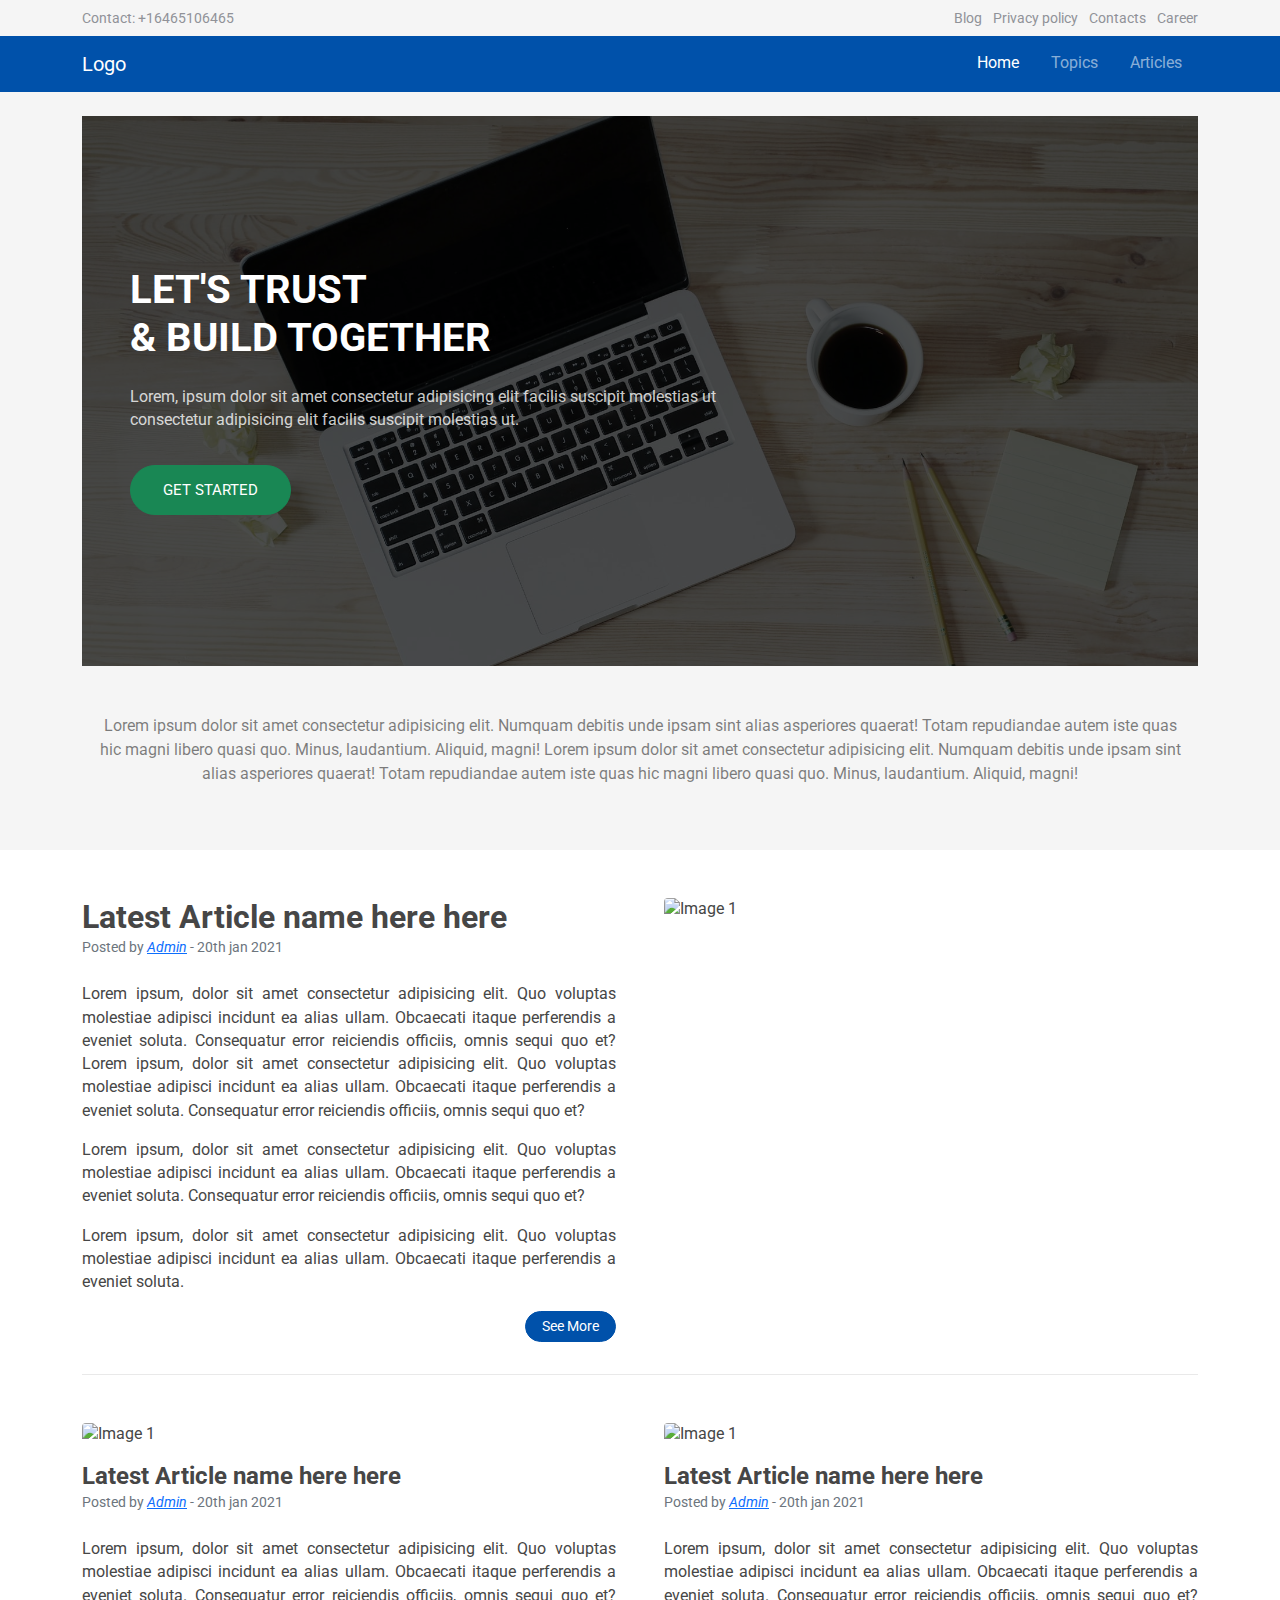
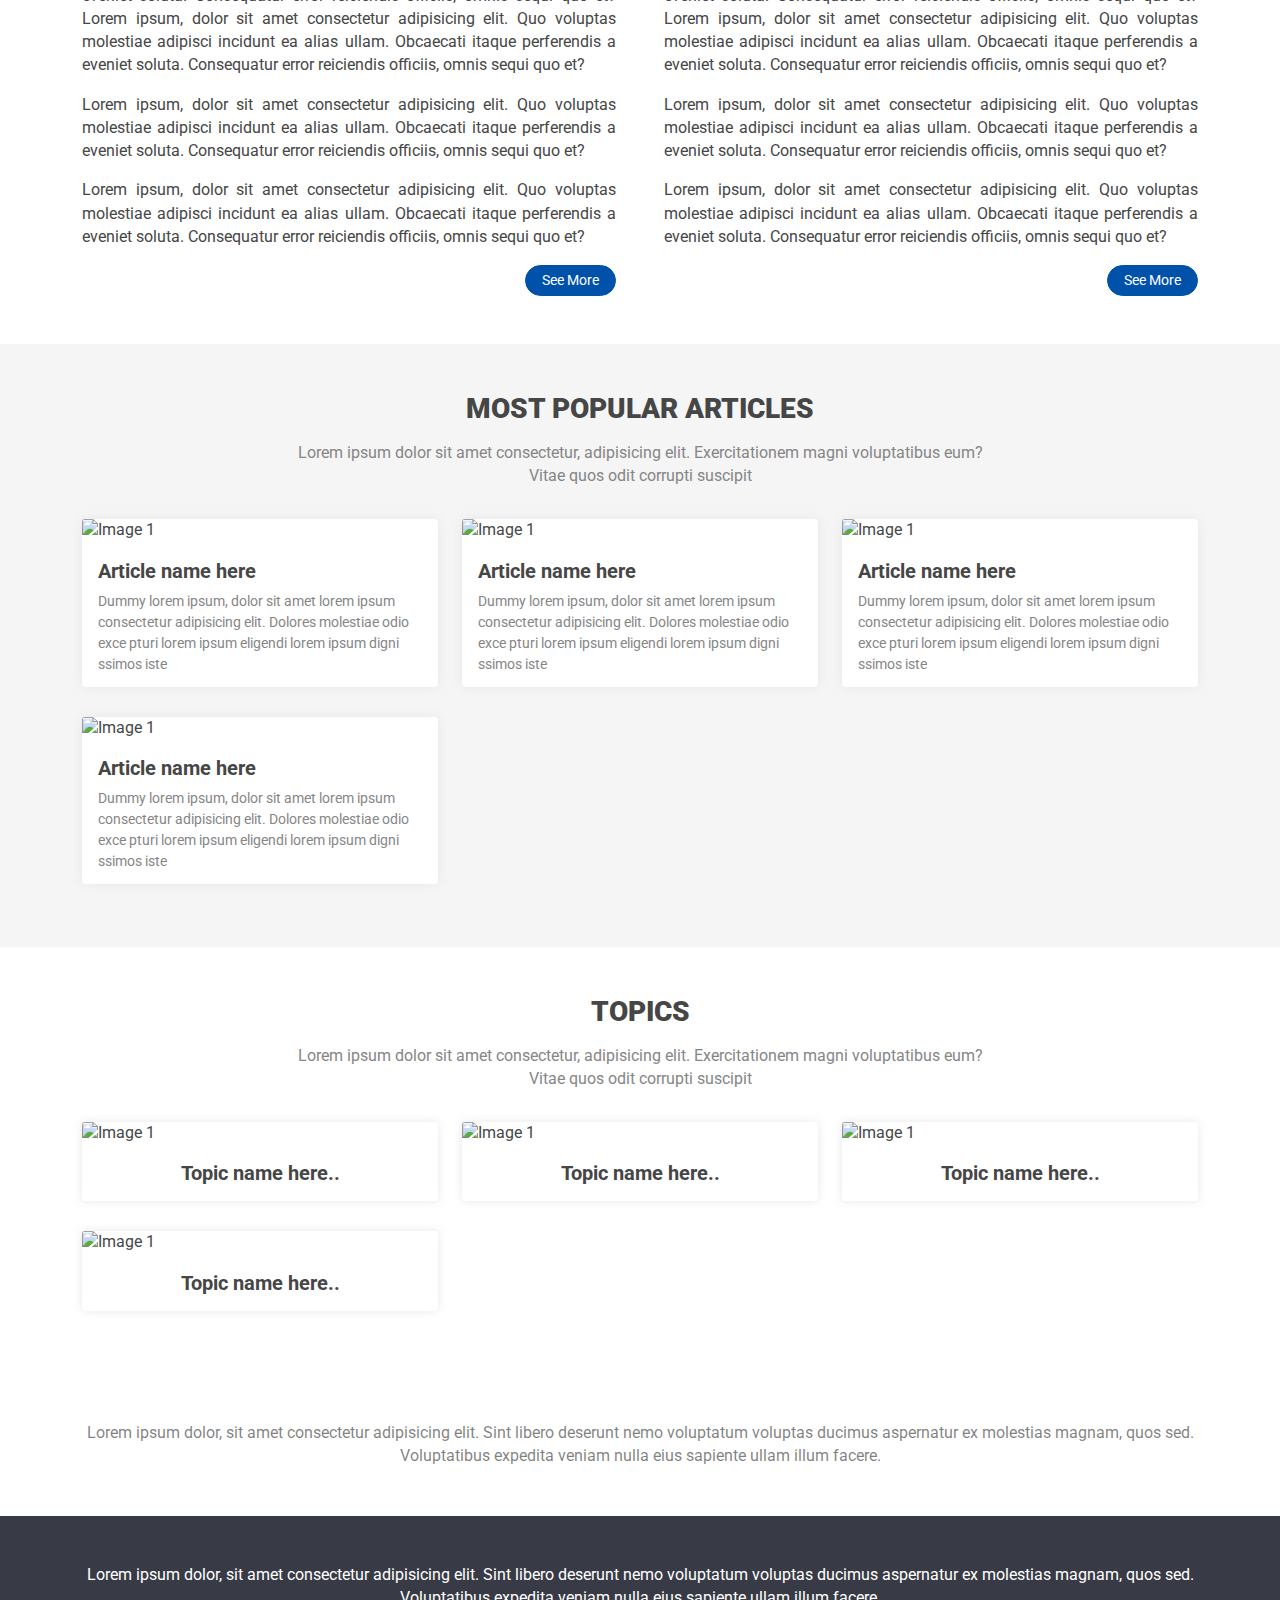
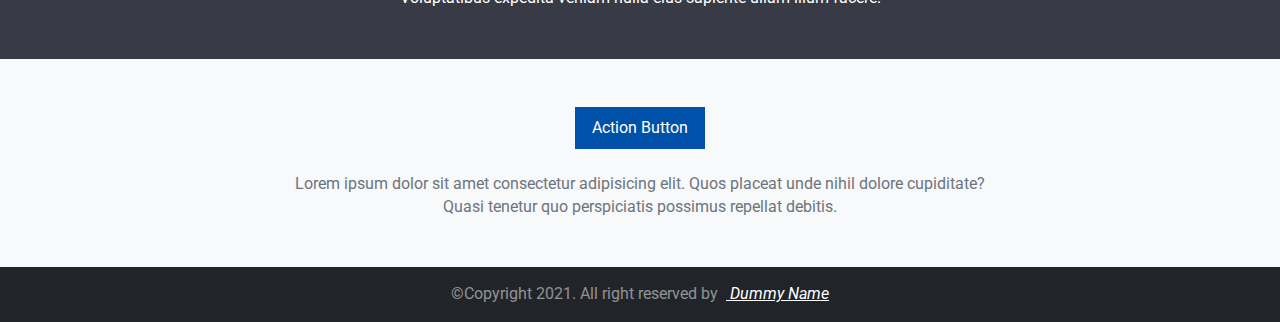
==== commit 17b3c243: "BLUBIRD-121 added theme button color" ====
--- a/index.html
+++ b/index.html
@@ -113,7 +113,7 @@
                             </p>
                         </div>
                         <div class="text-end">
-                            <a href="javascript: void(0)" class="btn btn-outline-primary btn-sm rounded-pill px-3">See More</a>
+                            <a href="javascript: void(0)" class="btn btn-primary btn-sm rounded-pill px-3">See More</a>
                         </div>
                     </div>
                     <div class="order-sm-1 order-lg-2 order-md-1 col-md-12 col-sm-12 col-12 col-lg-6 col-xl-6 col-xxl-6">
@@ -152,7 +152,7 @@
                             </div>
                             
                             <div class="text-end">
-                                <a href="javascript: void(0)" class="btn btn-outline-primary btn-sm rounded-pill px-3">See More</a>
+                                <a href="javascript: void(0)" class="btn btn-primary btn-sm rounded-pill px-3">See More</a>
                             </div>
                         </article>
                     </div>
@@ -179,7 +179,7 @@
                                 </p>
                             </div>
                             <div class="text-end">
-                                <a href="javascript: void(0)" class="btn btn-outline-primary btn-sm rounded-pill px-3">See More</a>
+                                <a href="javascript: void(0)" class="btn btn-primary btn-sm rounded-pill px-3">See More</a>
                             </div>
                         </article>
                     </div>
@@ -267,7 +267,7 @@
                     </div>
                     <div class="col-md-6 col-sm-6 col-12 col-lg-4 col-xl-4 col-xxl-3">
                         <a href="articles.html" class="card theme-shad">
-                            <img src="https://picsum.photos/id/1/700/500" class="card-img-top" alt="Image 1">
+                            <img src="https://picsum.photos/id/2/700/500" class="card-img-top" alt="Image 1">
                             <div class="card-body">
                                <h4 class="text-truncate fw-bold fs-5 mb-0 text-center">Topic name here..</h4>
                             </div>
@@ -275,7 +275,7 @@
                     </div>
                     <div class="col-md-6 col-sm-6 col-12 col-lg-4 col-xl-4 col-xxl-3">
                         <a href="articles.html" class="card theme-shad">
-                            <img src="https://picsum.photos/id/1/700/500" class="card-img-top" alt="Image 1">
+                            <img src="https://picsum.photos/id/3/700/500" class="card-img-top" alt="Image 1">
                             <div class="card-body">
                                <h4 class="text-truncate fw-bold fs-5 mb-0 text-center">Topic name here..</h4>
                             </div>
@@ -283,7 +283,7 @@
                     </div>
                     <div class="col-md-6 col-sm-6 col-12 col-lg-4 col-xl-4 col-xxl-3">
                         <a href="articles.html" class="card theme-shad">
-                            <img src="https://picsum.photos/id/1/700/500" class="card-img-top" alt="Image 1">
+                            <img src="https://picsum.photos/id/4/700/500" class="card-img-top" alt="Image 1">
                             <div class="card-body">
                                <h4 class="text-truncate fw-bold fs-5 mb-0 text-center">Topic name here..</h4>
                             </div>
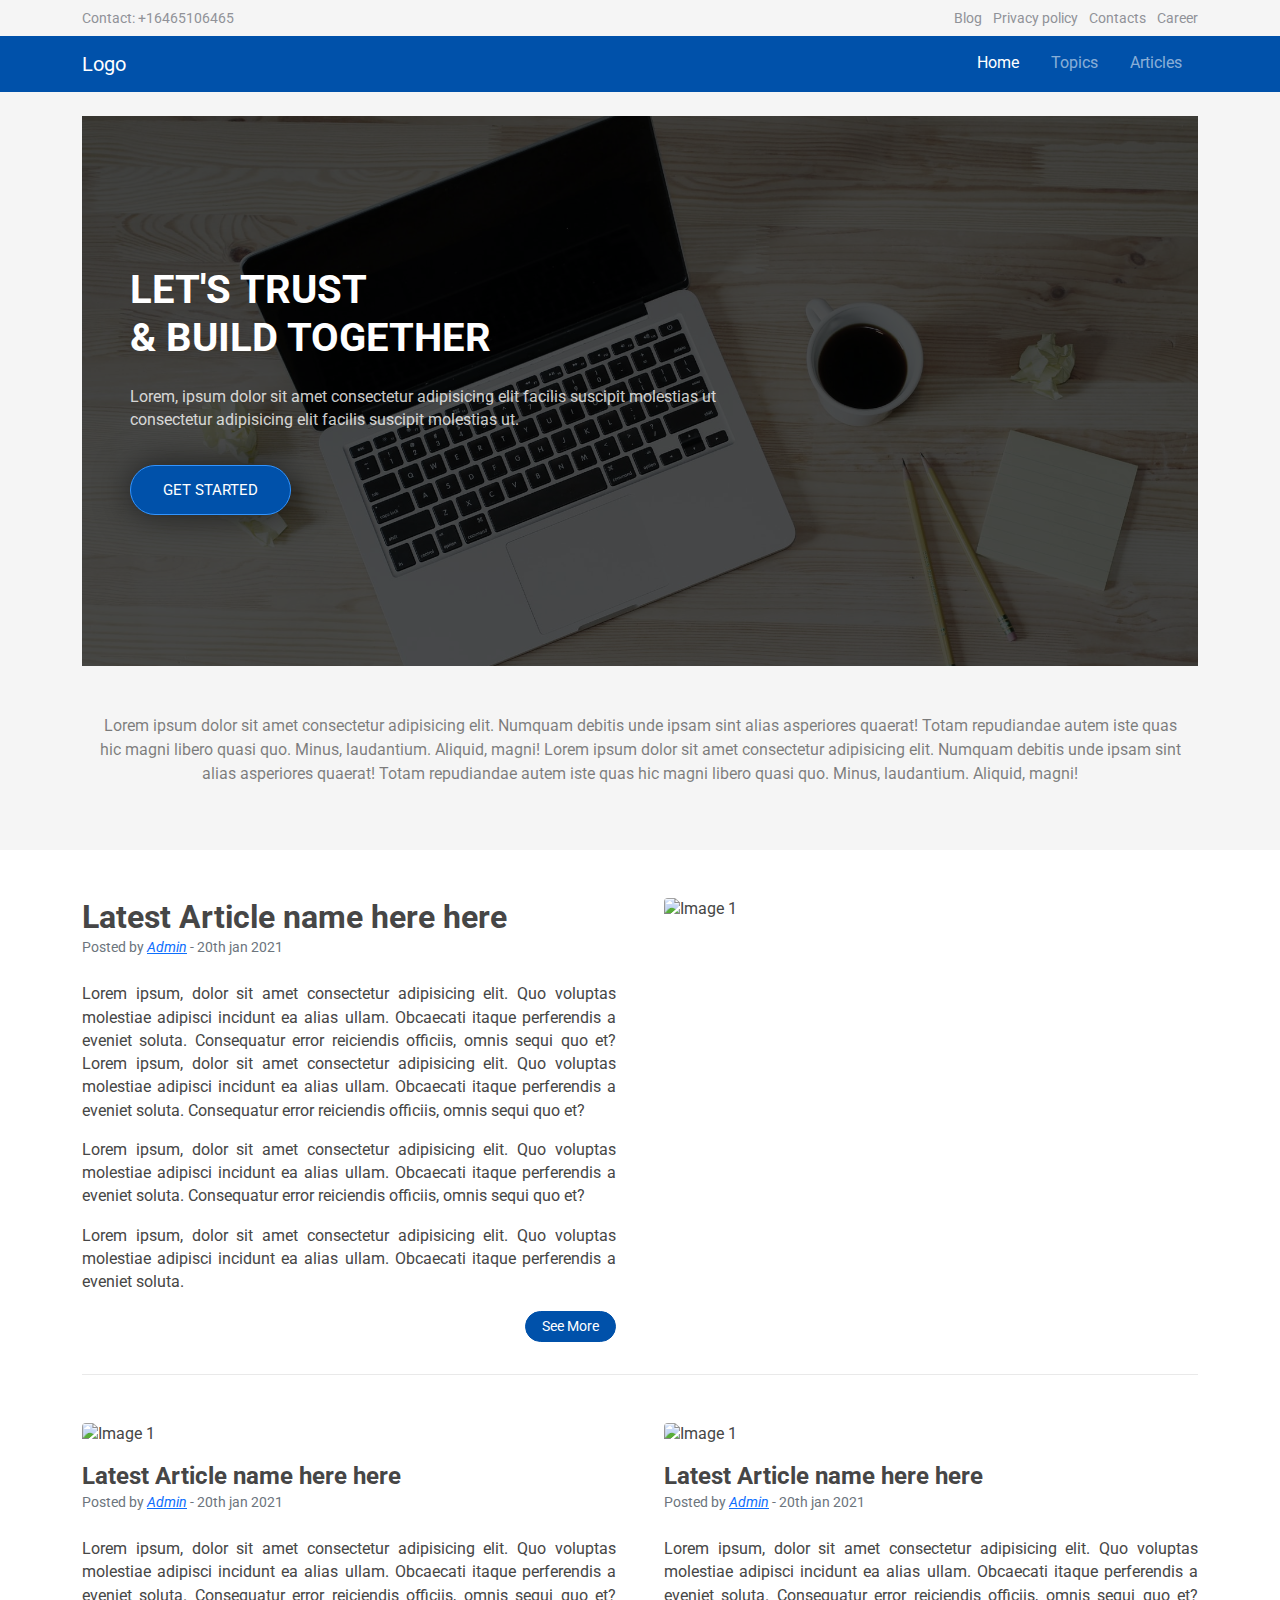
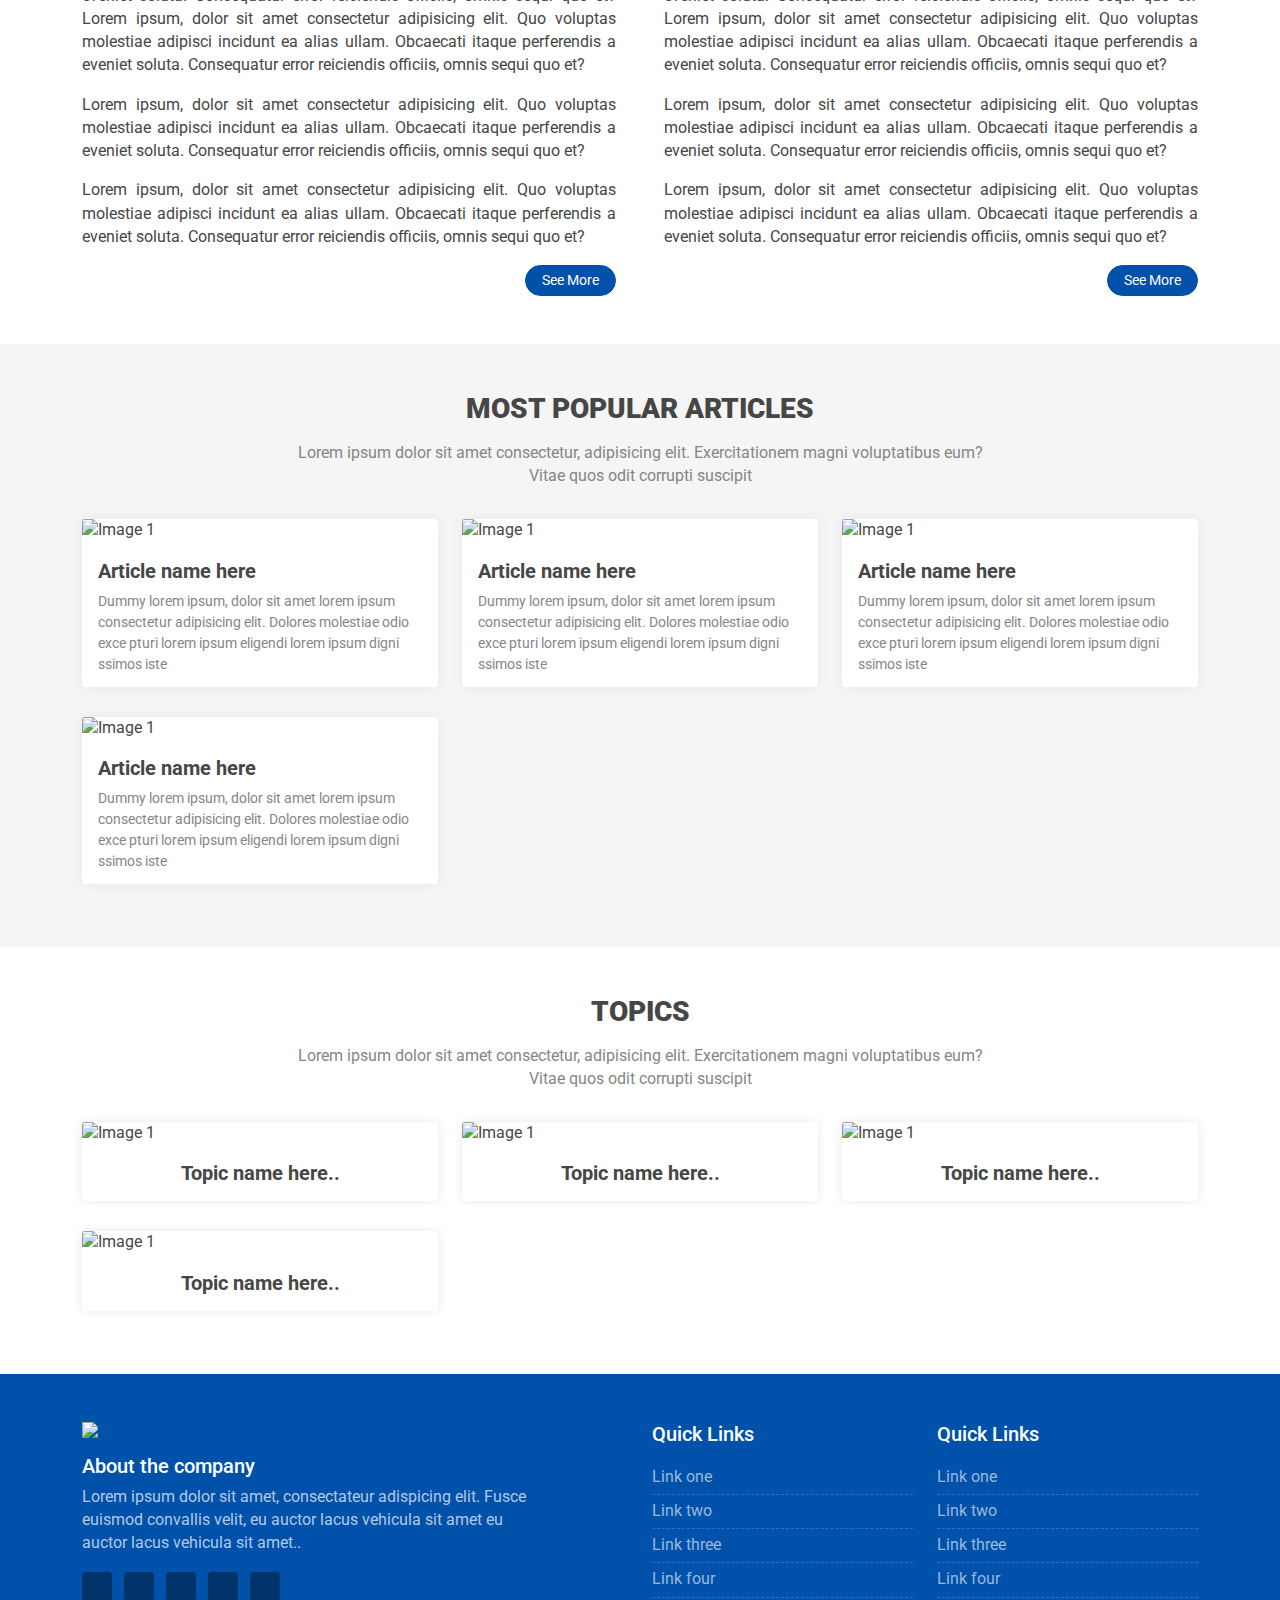
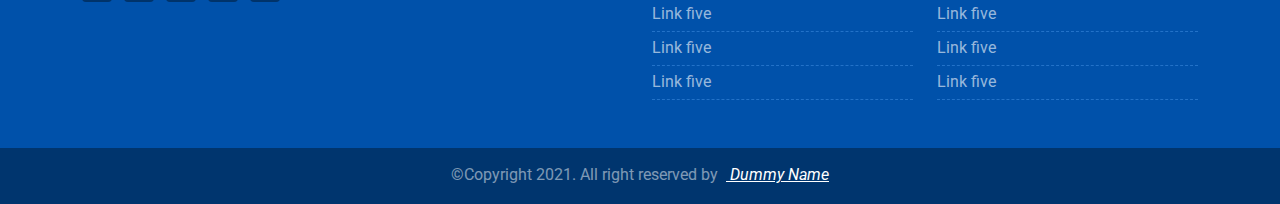
==== commit ec1b1e4c: "BLUBIRD-121 Added footer links area and footer bottom design" ====
--- a/index.html
+++ b/index.html
@@ -72,7 +72,7 @@
                         Lorem, ipsum dolor sit amet consectetur adipisicing elit facilis suscipit molestias ut <br>
                         consectetur adipisicing elit facilis suscipit molestias ut.
                     </p>
-                    <button type="button" class="btn btn-success rounded-pill text-uppercase fw-400 f-15 mt-3">Get Started</button>
+                    <button type="button" class="btn btn-primary rounded-pill text-uppercase fw-400 f-15 mt-3">Get Started</button>
                 </div>
             </div>
         </div><!-- end home hero banner section  -->
@@ -292,30 +292,6 @@
                 </div>
             </div>
         </div>
-
-
-        <div class="demo-pane text-center">
-            <div class="bg-white py-5">
-                <div class="container">
-                   <span class="text-black-50"> Lorem ipsum dolor, sit amet consectetur adipisicing elit. Sint libero deserunt nemo voluptatum voluptas ducimus aspernatur ex molestias magnam, quos sed. Voluptatibus expedita veniam nulla eius sapiente ullam illum facere.</span>
-                </div>
-            </div>
-            <div class="theme-dark py-5">
-                <div class="container">
-                    <span class="text-white"> Lorem ipsum dolor, sit amet consectetur adipisicing elit. Sint libero deserunt nemo voluptatum voluptas ducimus aspernatur ex molestias magnam, quos sed. Voluptatibus expedita veniam nulla eius sapiente ullam illum facere.</span>
-                </div>
-            </div>
-        </div>
-
-        <div class="cta-pane py-5 text-center bg-light">
-            <div class="container">
-                <button type="button" class="btn btn-primary btn-lg rounded-0 fs-6">Action Button</button>
-                <p class="text-muted mt-4 mb-0">
-                    Lorem ipsum dolor sit amet consectetur adipisicing elit. Quos placeat unde nihil dolore cupiditate? <br> 
-                    Quasi tenetur quo perspiciatis possimus repellat debitis. 
-                </p>
-            </div>
-        </div>
     </main>    
     <!-- end main content  -->
 
@@ -324,9 +300,59 @@
 
      
     <!-- footer area  -->
-    <footer class="footer mt-auto py-3 bg-dark">
-        <div class="container text-center">
-          <span class="text-white-50">&copy;Copyright 2021. All right reserved by &nbsp;<a href="javascript: void(0)"> Dummy Name</a>   </span>
+    <footer class="footer mt-auto">
+        <div class="container">
+            <div class="footer-top py-5">
+                <div class="row gax-5">
+                    <div class="col-md-5 col-sm-8 col-lg-5 col-xl-5">
+                        <a href="javascript: void(0)">
+                            <img class="brand-logo mb-3" src="https://cdn.cdnlogo.com/logos/a/2/autit.svg">
+                        </a>
+                        <h1 class="text-white fs-5">About the company</h1>
+                        <p class="footer-company-about">
+                            Lorem ipsum dolor sit amet, consectateur adispicing elit. Fusce euismod convallis velit, eu auctor lacus vehicula sit amet eu auctor lacus vehicula sit amet..
+                        </p>
+        
+                        <div class="footer-icons">
+                            <a href="javascript: void(0)" class="list-inline-item facebook"><ion-icon name="logo-facebook"></ion-icon></a>
+                            <a href="javascript: void(0)" class="list-inline-item twitter"><ion-icon name="logo-twitter"></ion-icon></a>
+                            <a href="javascript: void(0)" class="list-inline-item linkedin"><ion-icon name="logo-linkedin"></ion-icon></a>
+                            <a href="javascript: void(0)" class="list-inline-item pinterest"><ion-icon name="logo-pinterest"></ion-icon></a>
+                            <a href="javascript: void(0)" class="list-inline-item youtube"><ion-icon name="logo-youtube"></ion-icon></a>
+                        </div>
+                    </div>
+                    <div class="offset-xl-1 offset-lg-1 offset-md-1 col-md-3 col-lg-3 col-sm-4 col-xl-3">
+                        <div class="links-widget">
+                            <h1 class="text-white fs-5">Quick Links</h1>
+                            <a href="javascript: void(0)">Link one</a>
+                            <a href="javascript: void(0)">Link two</a>
+                            <a href="javascript: void(0)">Link three</a>
+                            <a href="javascript: void(0)">Link four</a>
+                            <a href="javascript: void(0)">Link five</a>
+                            <a href="javascript: void(0)">Link five</a>
+                            <a href="javascript: void(0)">Link five</a>
+                        </div>
+                    </div>
+                    <div class="col-md-3 col-lg-3 col-sm-4 col-xl-3">
+                        <div class="links-widget">
+                            <h1 class="text-white fs-5">Quick Links</h1>
+                            <a href="javascript: void(0)">Link one</a>
+                            <a href="javascript: void(0)">Link two</a>
+                            <a href="javascript: void(0)">Link three</a>
+                            <a href="javascript: void(0)">Link four</a>
+                            <a href="javascript: void(0)">Link five</a>
+                            <a href="javascript: void(0)">Link five</a>
+                            <a href="javascript: void(0)">Link five</a>
+                        </div>
+                    </div>
+                </div>
+            </div>
+        </div>
+
+        <div class="footer-bottom bg-darkblue py-3">
+            <div class="container text-center">
+                <span class="text-white-50">&copy;Copyright 2021. All right reserved by &nbsp;<a class="text-white" href="javascript: void(0)"> Dummy Name</a>   </span>
+            </div>
         </div>
     </footer>
     <!-- end footer area  -->
--- a/assets/css/main.css
+++ b/assets/css/main.css
@@ -64,6 +64,10 @@
     background-color: var(--theme-blue) !important;
     border: 1px solid var(--theme-blue) !important;
 }
+.btn-primary:hover{
+    background-color: #056ee1 !important;
+    border: 1px solid #056ee1 !important;
+}
 .btn-outline-primary{
     border: 1px solid var(--theme-blue);
     color: var(--theme-blue);
@@ -84,7 +88,7 @@
 
 /* home page css */
 .hero-banner{
-    background-color: #282828;
+    background-color: #101010c7;
     min-height: 550px;
     background-size: cover;
     background-blend-mode: overlay;
@@ -94,6 +98,11 @@
 }
 .hero-banner  .hero-caption .btn{
     padding: 0.8rem 2rem;
+    box-shadow: 0 0 35px #00000099;
+    border: 1px solid #3294ff !important;
+}
+.hero-banner  .hero-caption .btn:hover{
+    box-shadow: 0 0 35px #003f84;
 }
 .text-white-80 {
     color: rgba(255,255,255,.8)!important;
@@ -196,10 +205,7 @@
     background-color: #d6ebff;
 }
 
-footer a{
-    color: #fff;
-    font-style: italic;
-}
+
 
 .main-navbar-wrapper{
     padding-top: 0 !important;
@@ -266,3 +272,51 @@
     border: 1px solid #73737321 !important;
     padding: 1rem
 }
+
+
+/* footer css  */
+footer a{
+    color: rgba(255,255,255,0.6);
+    font-style: italic;
+}
+
+footer{
+    background-color: var(--theme-blue);
+    color: rgba(255,255,255,0.7)
+}
+
+.footer-icons a{
+    width: 30px;
+    height: 30px;
+    display: inline-flex;
+    justify-content: center;
+    align-items: center;
+    background-color: #00336a;
+    color: #ffffff;
+    border-radius: 4px;
+}
+.footer-icons a:hover{
+    color: var(--theme-blue);
+}
+.brand-logo{
+    width: 80px;
+}
+
+.links-widget a{
+    display: block;
+    text-decoration: none;
+    font-style: normal;
+    padding: 5px 0;
+    border-bottom: 1px dashed #2372c8;
+}
+.links-widget h1{
+    margin-bottom: 15px;
+}
+.links-widget a:hover{
+   color: #fff;
+}
+
+.bg-darkblue{
+    background-color: #00356e;
+}
+/* end footer css  */
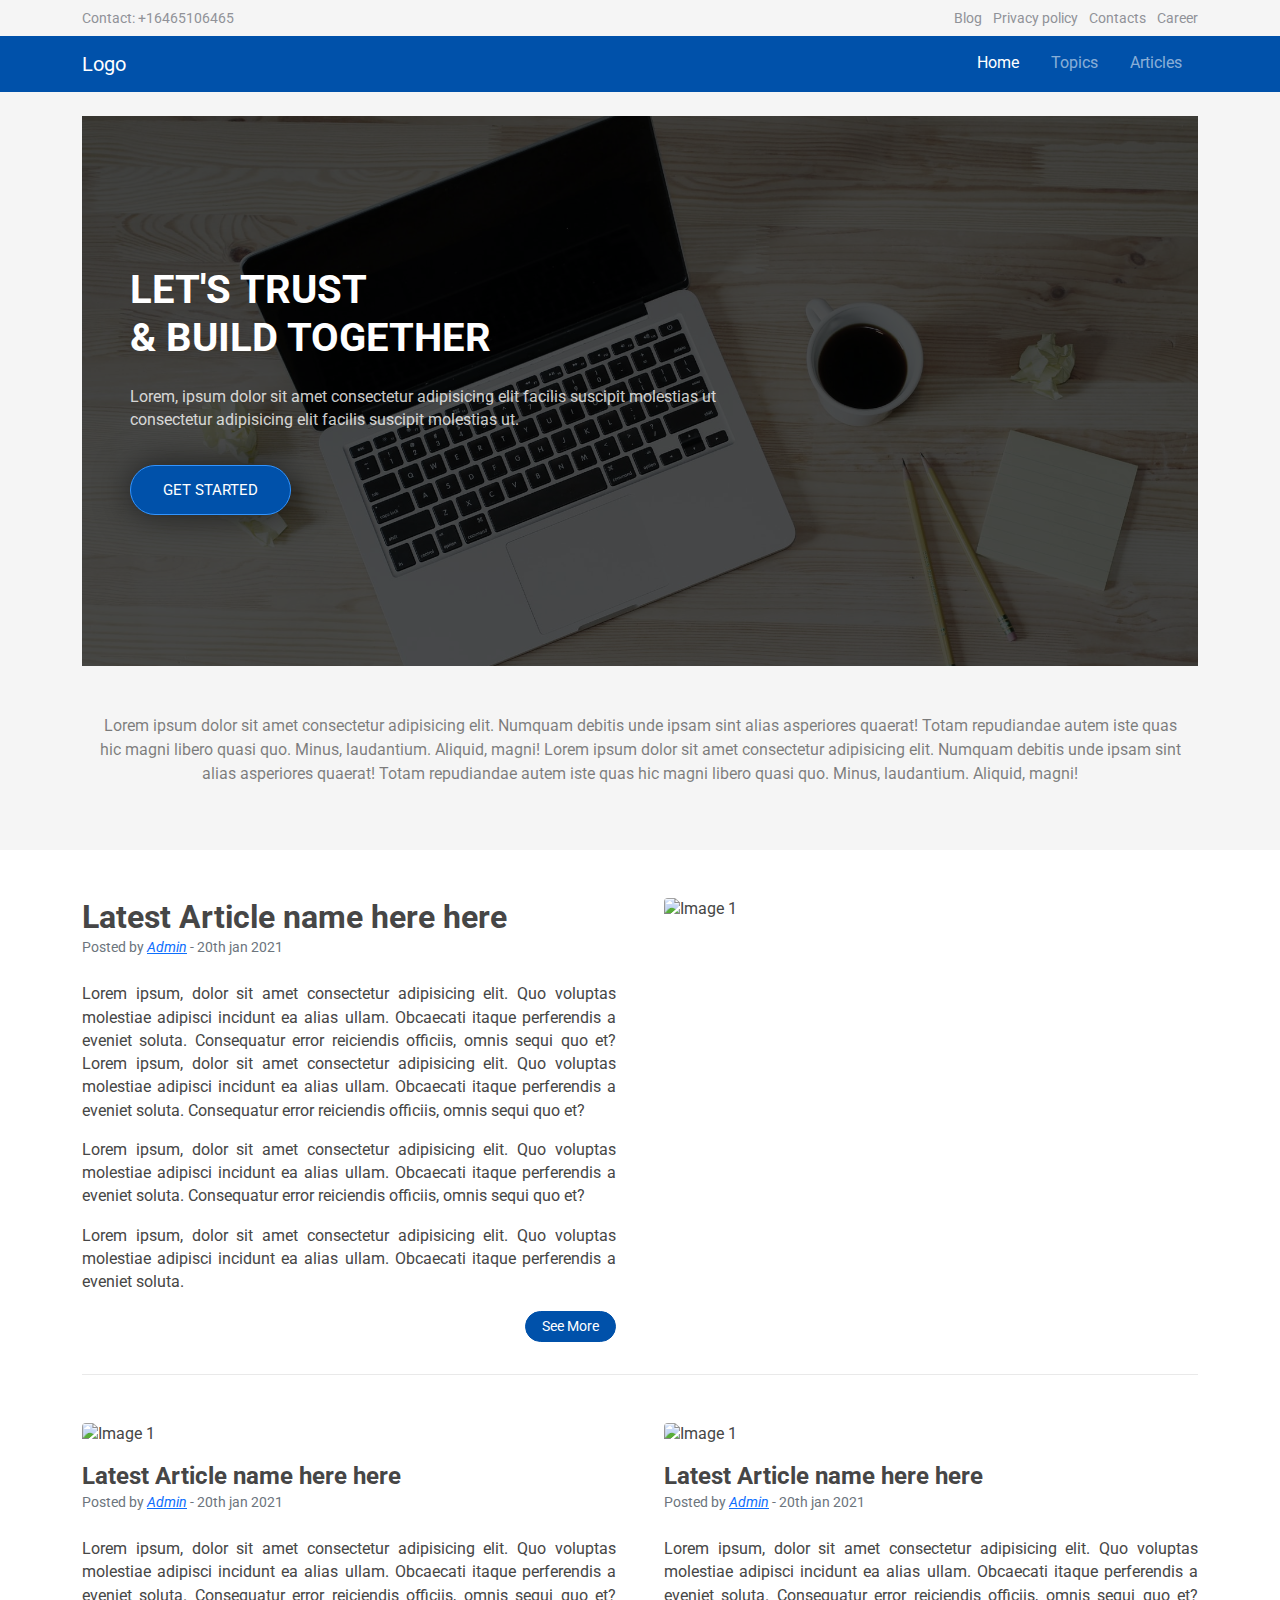
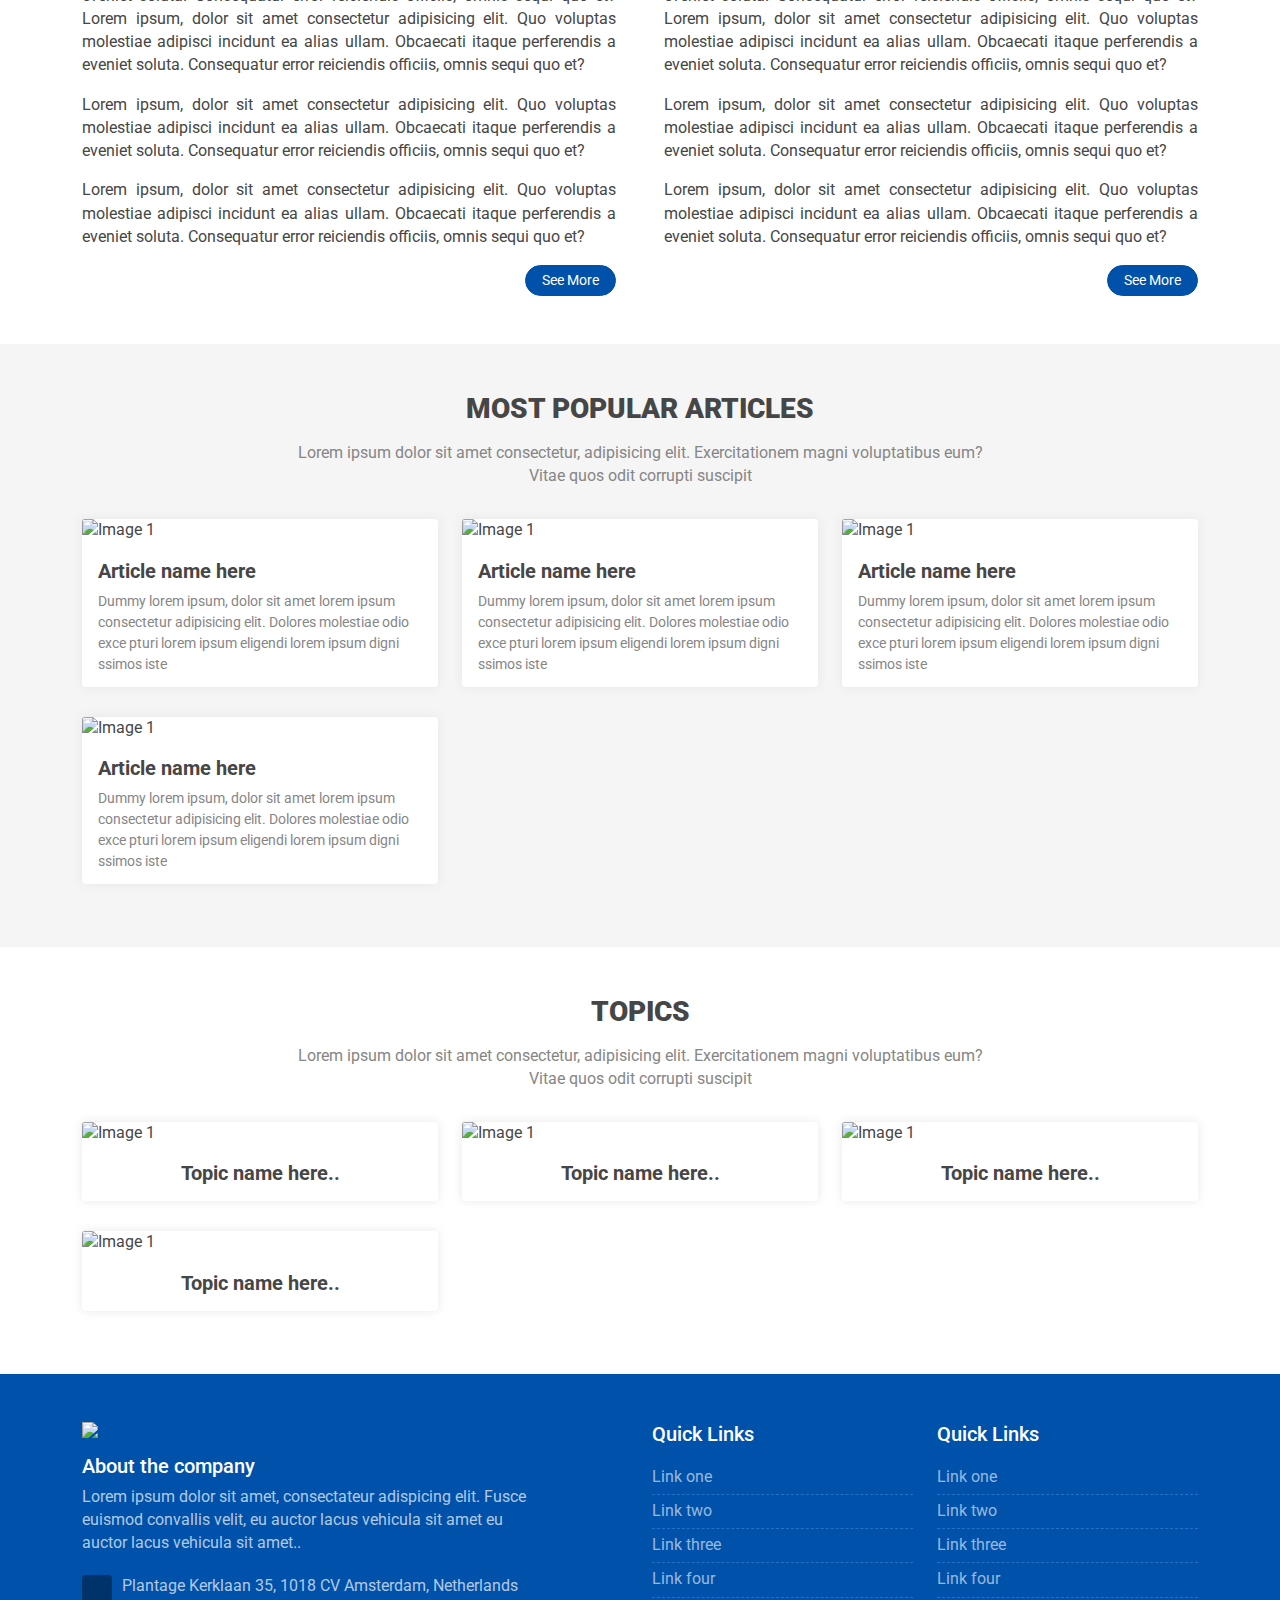
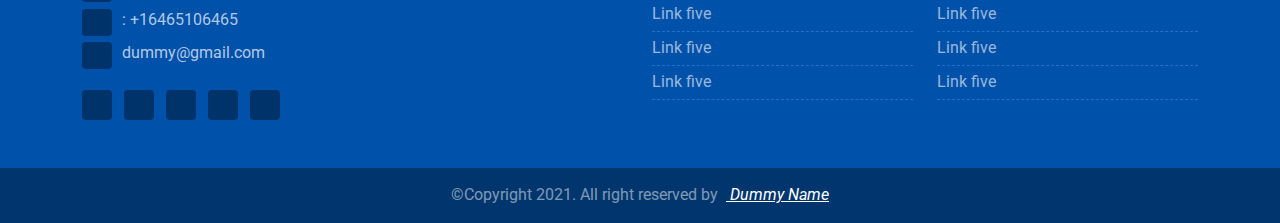
==== commit 92dce204: "BLUBIRD-121 Footer address and social links added" ====
--- a/index.html
+++ b/index.html
@@ -312,6 +312,18 @@
                         <p class="footer-company-about">
                             Lorem ipsum dolor sit amet, consectateur adispicing elit. Fusce euismod convallis velit, eu auctor lacus vehicula sit amet eu auctor lacus vehicula sit amet..
                         </p>
+
+                        <div class="brand-info mb-4">
+                            <div class="info-line">
+                                <span><ion-icon name="locate-outline"></ion-icon></span> Plantage Kerklaan 35, 1018 CV Amsterdam, Netherlands
+                            </div>
+                            <div class="info-line">
+                                <span><ion-icon name="call-outline"></ion-icon></span> : +16465106465
+                            </div>
+                            <div class="info-line">
+                                <span><ion-icon name="mail-outline"></ion-icon></span> dummy@gmail.com
+                            </div>
+                        </div>
         
                         <div class="footer-icons">
                             <a href="javascript: void(0)" class="list-inline-item facebook"><ion-icon name="logo-facebook"></ion-icon></a>
--- a/assets/css/main.css
+++ b/assets/css/main.css
@@ -294,12 +294,14 @@
     background-color: #00336a;
     color: #ffffff;
     border-radius: 4px;
+    transition: all 0.2s linear;
 }
 .footer-icons a:hover{
     color: var(--theme-blue);
+    background-color: #fff;
 }
 .brand-logo{
-    width: 80px;
+    height: 60px;
 }
 
 .links-widget a{
@@ -319,4 +321,25 @@
 .bg-darkblue{
     background-color: #00356e;
 }
+.brand-info{
+  margin-top: 20px;
+  min-height: 40px;
+}
+.brand-info .info-line{
+    padding-left: 40px;
+    position: relative;
+    margin-bottom: 10px;
+}
+.brand-info .info-line span{
+    position: absolute;
+    left: 0;
+    width: 30px;
+    height: 27px;
+    text-align: center;
+    font-size: 16px;
+    background-color: #00336a;
+    border-radius: 4px;
+    color: #4ba1ff;
+    line-height: 33px;
+}
 /* end footer css  */
